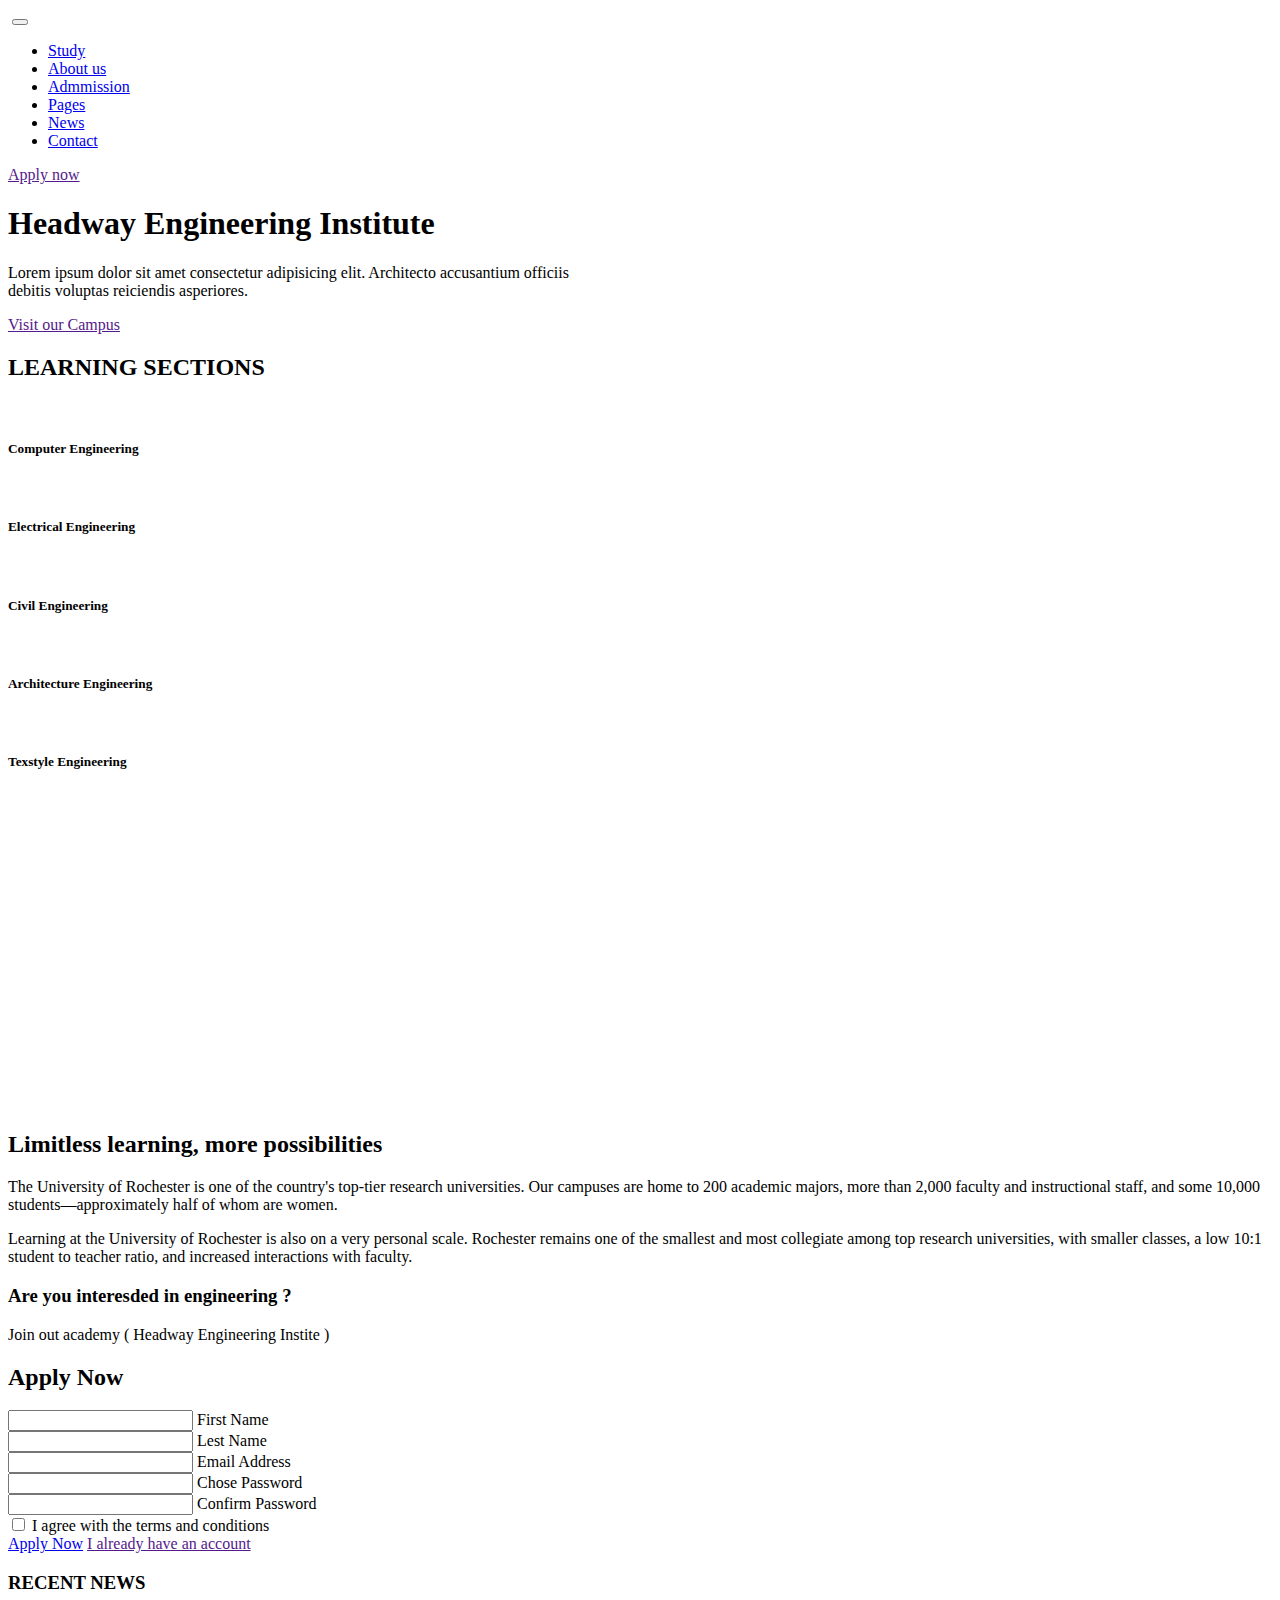
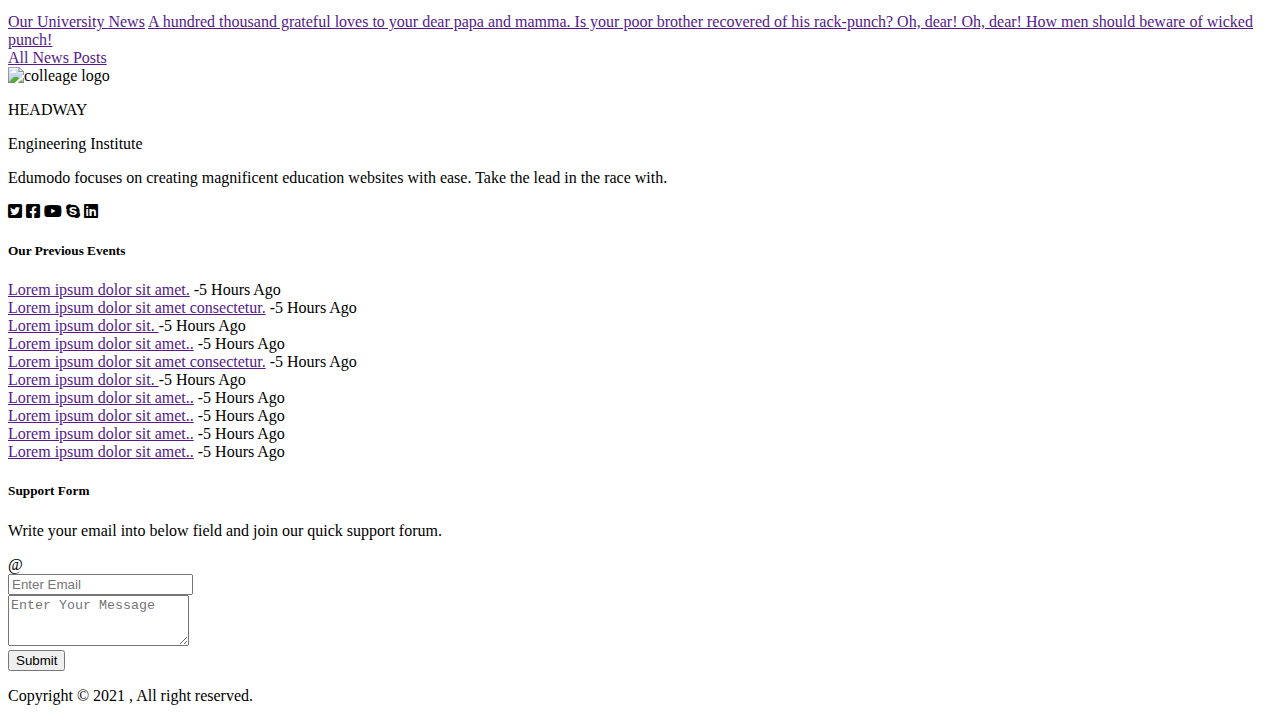
==== index.html @ d705892f "Merge branch 'main' of https://github.com/freelancerdipsarker/College-Website" ====
<!DOCTYPE html>
<html lang="en">

<head>
    <meta charset="UTF-8">
    <meta http-equiv="X-UA-Compatible" content="IE=edge">
    <meta name="viewport" content="width=device-width, initial-scale=1.0">
    <title>Psd to Html 2</title>
    <!-- BOOTSTRAP CSS__________ -->
    <link href="https://cdn.jsdelivr.net/npm/bootstrap@5.0.2/dist/css/bootstrap.min.css" rel="stylesheet"
        integrity="sha384-EVSTQN3/azprG1Anm3QDgpJLIm9Nao0Yz1ztcQTwFspd3yD65VohhpuuCOmLASjC" crossorigin="anonymous">

    <!-- FONTS AWESOME CDN_________ -->
    <link rel="stylesheet" href="https://cdnjs.cloudflare.com/ajax/libs/font-awesome/5.15.4/css/all.min.css"
        integrity="sha512-1ycn6IcaQQ40/MKBW2W4Rhis/DbILU74C1vSrLJxCq57o941Ym01SwNsOMqvEBFlcgUa6xLiPY/NS5R+E6ztJQ=="
        crossorigin="anonymous" referrerpolicy="no-referrer" />
    <!-- CUSTOM CSS________ -->
    <link rel="stylesheet" href="css/style.css">
    <link rel="stylesheet" href="css/responsive.css">
</head>

<body>
    <!--SECTION ONE START
    ------------------------------------------------->
    <section id="section-1">
        <!-- BOOTSTRAP NAVBAR START -->
        <nav class="navbar navbar-expand-lg">
            <div class="container">
                <a class="navbar-brand" href="#"><img src="img/logo.png" alt="" /></a>
                <button class="navbar-toggler" type="button" data-bs-toggle="collapse"
                    data-bs-target="#navbarSupportedContent" aria-controls="navbarSupportedContent"
                    aria-expanded="false" aria-label="Toggle navigation">
                    <div class="hamburger_btn">
                        <div class="bar bar-1"></div>
                        <div class="bar bar-2"></div>
                        <div class="bar bar-3"></div>
                    </div>
                </button>
                <div class="collapse navbar-collapse" id="navbarSupportedContent">
                    <ul class="navbar-nav mx-auto mb-2 mb-lg-0">
                        <li class="nav-item">
                            <a class="nav-link active" aria-current="page" href="#">Study</a>
                        </li>
                        <li class="nav-item">
                            <a class="nav-link" href="#">About us</a>
                        </li>
                        <li class="nav-item">
                            <a class="nav-link" href="#">Admmission</a>
                        </li>
                        <li class="nav-item">
                            <a class="nav-link" href="#">Pages</a>
                        </li>
                        <li class="nav-item">
                            <a class="nav-link" href="#">News</a>
                        </li>
                        <li class="nav-item">
                            <a class="nav-link" href="#">Contact</a>
                        </li>
                    </ul>
                    <div class="buttons-area">
                        <a href="" class="apply-btn button">Apply now</a>
                    </div>
                </div>
            </div>
        </nav><!-- BOOTSTRAP NAVBAR END -->

        <!-- HERO AREA HTML -->
        <div class="hero-area">
            <div class="content">
                <h1>Headway Engineering Institute</h1>
                <p>Lorem ipsum dolor sit amet consectetur adipisicing elit. Architecto accusantium officiis <br> debitis
                    voluptas
                    reiciendis asperiores.</p>
                <div class="button_area">
                    <a href="" class="button">Visit our Campus </a>
                </div>
            </div>
        </div>
    </section>

    <!--SECTION TWO START
    ------------------------------------------------->
    <section id="section-2">
        <div class="container">
            <h2 class="section_heading">LEARNING SECTIONS</h2>

            <!-- BOOTSTRAP CARD CUSTOMIZAION -->
            <div class="row row-cols-1 row-cols-md-3 g-4">
                <div class="col">
                    <div class="card">
                        <div class="card-body card-1">
                            <img src="img/card-icons/computer.png" alt="">
                            <h5 class="card-title">Computer Engineering</h5>
                        </div>
                    </div>
                </div>
                <div class="col">
                    <div class="card">
                        <div class="card-body card-2">
                            <img src="img/card-icons/electrical.png" alt="">
                            <h5 class="card-title">Electrical Engineering</h5>
                        </div>
                    </div>
                </div>
                <div class="col">
                    <div class="card">
                        <div class="card-body card-3">
                            <img src="img/card-icons/civil.png" alt="">
                            <h5 class="card-title">Civil Engineering</h5>
                        </div>
                    </div>
                </div>
                <div class="col">
                    <div class="card">
                        <div class="card-body card-4">
                            <img src="img/card-icons/sketch.png" alt="">
                            <h5 class="card-title">Architecture Engineering</h5>
                        </div>
                    </div>
                </div>
                <div class="col">
                    <div class="card">
                        <div class="card-body card-5">
                            <img src="img/card-icons/tshirt.png" alt="">
                            <h5 class="card-title">Texstyle Engineering</h5>
                        </div>
                    </div>
                </div>
            </div>
        </div>
    </section>

    <!--SECTION THREE START
    ------------------------------------------------->
    <section id="section-3">
        <div class="container">
            <div class="half-width w-50">

                <!-- VIDEO AREA  -->
                <iframe width="560" height="315" src="https://www.youtube.com/embed/yPyKuIZJr-Y"
                    title="YouTube video player" frameborder="0"
                    allow="accelerometer; autoplay; clipboard-write; encrypted-media; gyroscope; picture-in-picture"
                    allowfullscreen></iframe>
            </div>
            <div class="half-width w-50">
                <h2>Limitless learning, more possibilities</h2>
                <p>The University of Rochester is one of the country's top-tier research universities. Our campuses are
                    home to 200 academic majors, more than 2,000 faculty and instructional staff, and some 10,000
                    students—approximately half of whom are women.</p>
                <p>
                    Learning at the University of Rochester is also on a very personal scale. Rochester remains one of
                    the smallest and most collegiate among top research universities, with smaller classes, a low 10:1
                    student to teacher ratio, and increased interactions with faculty.
                </p>
            </div>
        </div>
    </section>

    <!--SECTION FOUR START
    ------------------------------------------------->
    <section id="section-4">
        <div class="container">
            <div class="apply-content-area">
                <h3>Are you interesded in engineering ?</h3>
                <p>Join out academy <span>( Headway Engineering Instite )</span></p>
            </div>

            <!-- BOOTSTRAP FORM CUSTOMIZAION -->
            <div class="apply-form-area">
                <div class="login-box">
                    <h2>Apply Now</h2>
                    <form>
                        <div class="user-box">
                            <input type="text" name="" required="">
                            <label>First Name</label>
                        </div>
                        <div class="user-box">
                            <input type="text" name="" required="">
                            <label>Lest Name</label>
                        </div>
                        <div class="user-box">
                            <input type="text" name="" required="">
                            <label>Email Address</label>
                        </div>
                        <div class="user-box">
                            <input type="password" name="" required="">
                            <label>Chose Password</label>
                        </div>
                        <div class="user-box">
                            <input type="password" name="" required="">
                            <label>Confirm Password</label>
                        </div>
                        <div class="form-check">
                            <input type="checkbox" class="form-check-input" id="exampleCheck1">
                            <label class="form-check-label" for="exampleCheck1">I agree with the terms and
                                conditions</label>
                        </div>
                        <a class="submit-btn" type="submit" href="#"><span>Apply Now</span></a>

                        <a class="login_ancher" href="">I already have an account</a>
                    </form>
                </div>
            </div>
        </div>
    </section>

    <!--SECTION FIVEE START
    ------------------------------------------------->
    <section id="section-5">
        <div class="container">

            <!-- RECENT POSTS -->
            <h3 class="section_heading">RECENT NEWS</h3>
            <div class="post-section">
                <div class="content_area">
                    <a href="">Our University News</a>
                    <a href="">A hundred thousand grateful loves to your dear papa and mamma. Is your poor brother
                        recovered of
                        his rack-punch? Oh, dear! Oh, dear! How men should beware of wicked punch!</a>
                </div>
                <div class="button_area">
                    <a href="">All News Posts</a>
                </div>
            </div>
        </div>
    </section>

    <!--SECTION SIX START
    ------------------------------------------------->
    <section id="section-6">
        <div class="container">
            <div class="row">
                <div class="col-lg-4">
                    <div class="logo_area">
                        <div class="logo">
                            <img src="img/logo.png" alt="colleage logo">
                        </div>
                        <div class="clg_name">
                            <p>HEADWAY</p>
                            <P>Engineering Institute</P>
                        </div>
                    </div>
                    <p class="clg-desc">Edumodo focuses on creating magnificent education websites with ease. Take the
                        lead in the
                        race with.</p>
                    <div class="icons_area">
                        <i class="fab fa-twitter-square"></i>
                        <i class="fab fa-facebook-square"></i>
                        <i class="fab fa-youtube"></i>
                        <i class="fab fa-skype"></i>
                        <i class="fab fa-linkedin"></i>
                    </div>
                </div>

                <!-- ALL RECENT EVENTS -->
                <div class="col-lg-4">
                    <h5 class="events_area_header">Our Previous Events</h5>
                    <div class="events-area">
                        <a class="events" href="">Lorem ipsum dolor sit amet.</a>
                        <span class="time"> -5 Hours Ago</span>
                    </div>
                    <div class="events-area">
                        <a class="events" href="">Lorem ipsum dolor sit amet consectetur.</a>
                        <span class="time"> -5 Hours Ago</span>
                    </div>
                    <div class="events-area">
                        <a class="events" href="">Lorem ipsum dolor sit. </a>
                        <span class="time"> -5 Hours Ago</span>
                    </div>
                    <div class="events-area">
                        <a class="events" href="">Lorem ipsum dolor sit amet..</a>
                        <span class="time"> -5 Hours Ago</span>
                    </div>
                    <div class="events-area">
                        <a class="events" href="">Lorem ipsum dolor sit amet consectetur.</a>
                        <span class="time"> -5 Hours Ago</span>
                    </div>
                    <div class="events-area">
                        <a class="events" href="">Lorem ipsum dolor sit. </a>
                        <span class="time"> -5 Hours Ago</span>
                    </div>
                    <div class="events-area">
                        <a class="events" href="">Lorem ipsum dolor sit amet..</a>
                        <span class="time"> -5 Hours Ago</span>
                    </div>
                    <div class="events-area">
                        <a class="events" href="">Lorem ipsum dolor sit amet..</a>
                        <span class="time"> -5 Hours Ago</span>
                    </div>
                    <div class="events-area">
                        <a class="events" href="">Lorem ipsum dolor sit amet..</a>
                        <span class="time"> -5 Hours Ago</span>
                    </div>
                    <div class="events-area">
                        <a class="events" href="">Lorem ipsum dolor sit amet..</a>
                        <span class="time"> -5 Hours Ago</span>
                    </div>
                </div>

                <!-- SUPPORT FORM  -->
                <div class="col-lg-4">
                    <h5 class="support_header">Support Form</h5>
                    <p class="sup_desc">Write your email into below field and join our quick support forum.</p>

                    <form action="">
                        <label class="sr-only" for="inlineFormInputGroupUsername2">Username</label>
                        <div class="input-group mb-2 mr-sm-2">
                            <div class="input-group-prepend">
                                <div class="input-group-text">@</div>
                            </div>
                            <input type="text" class="form-control" id="inlineFormInputGroupUsername2"
                                placeholder="Enter Email">
                            <div class="form-group textarea">
                                <textarea class="form-control" id="exampleFormControlTextarea1"
                                    placeholder="Enter Your Message" rows="3"></textarea>
                            </div>
                            <button type="submit" class="btn submit-btn">Submit</button>
                        </div>
                    </form>
                </div>
            </div>
        </div>
    </section>
    <!-- FOOTER OF THIS WEBSITE  -->
    <footer id="footer">
        <div class="container">
            <p class="copyright-txt">Copyright © 2021 , All right reserved.</p>
        </div>
    </footer>














    <!-- BOOTSTRAP BUNDEL JS_______ -->
    <script src="js/bootstrap/bootstrap.bundle.js"></script>
    <!-- jQuery JS_______ -->
    <script src="js/jquery/jQuery 3.6.0.js"></script>
    <!-- SCRIEPT JS_______ -->
    <script src="js/scriept.js"></script>
</body>

</html>
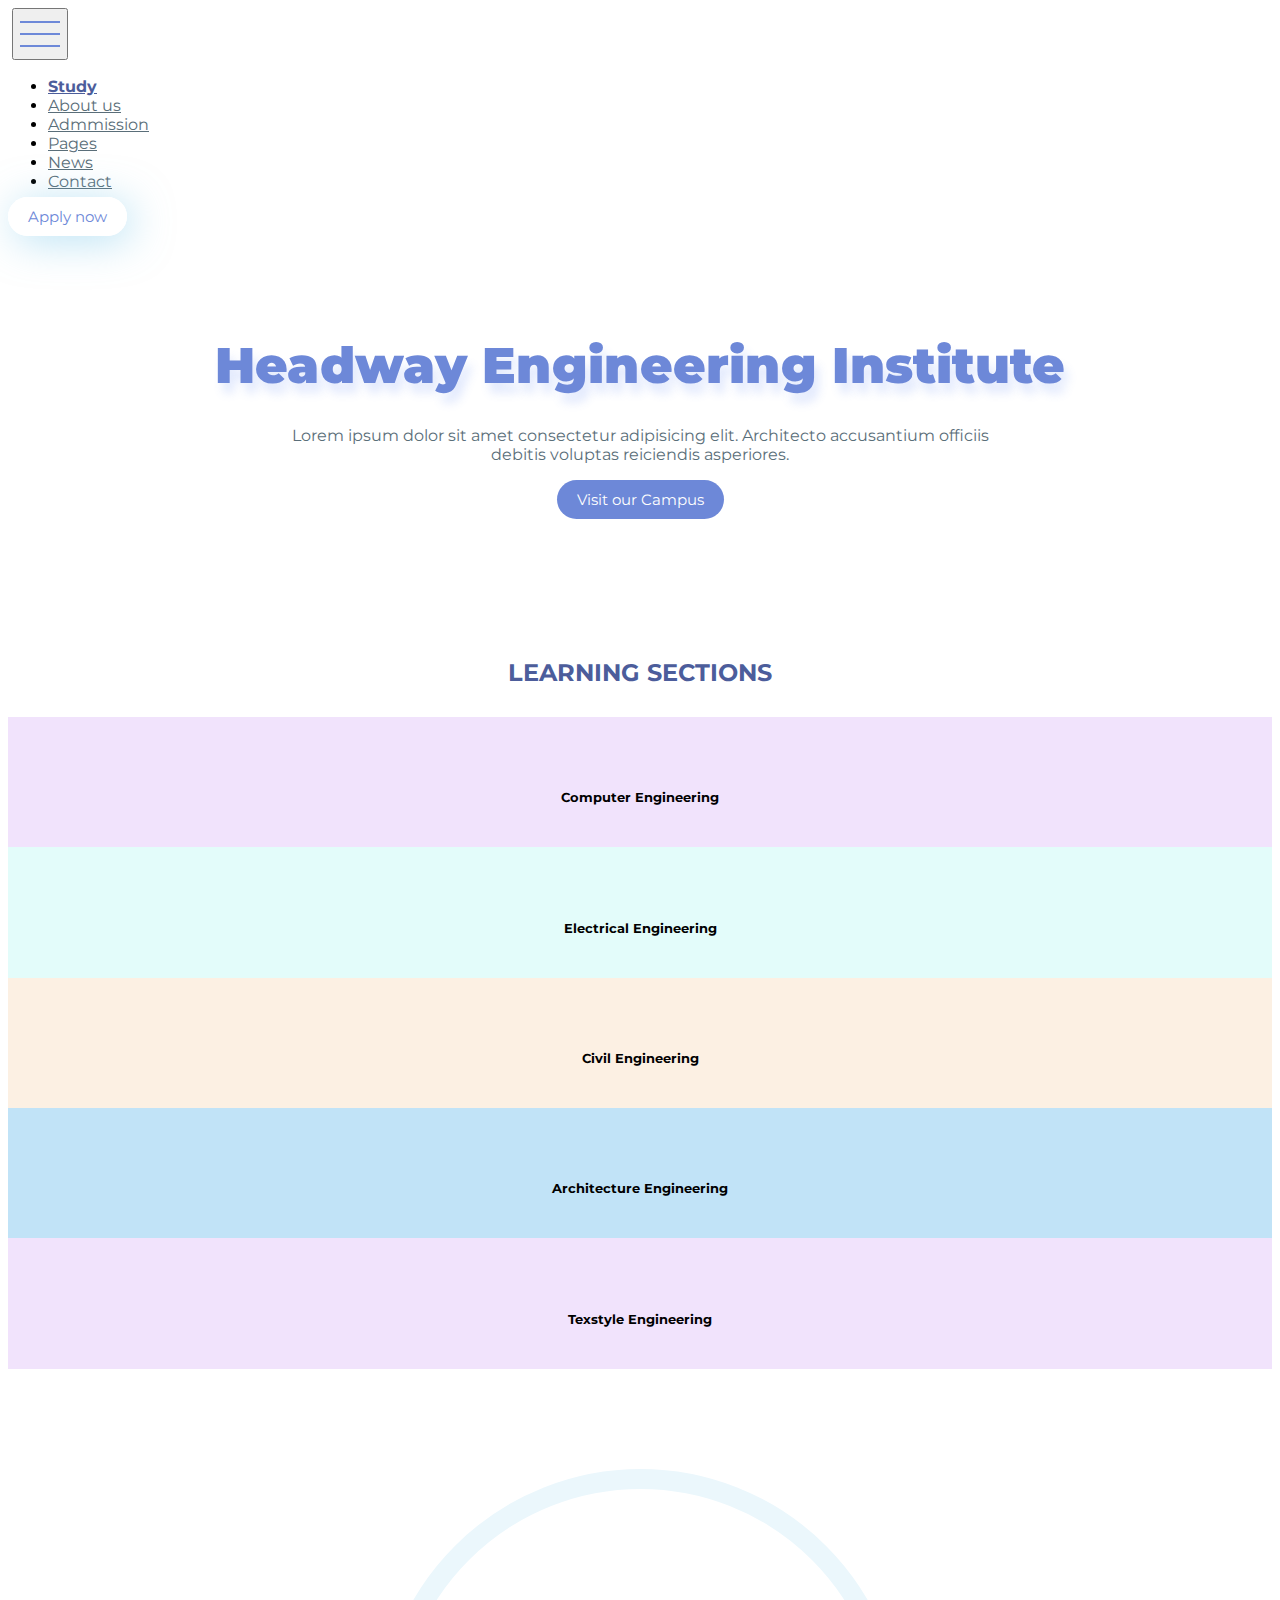
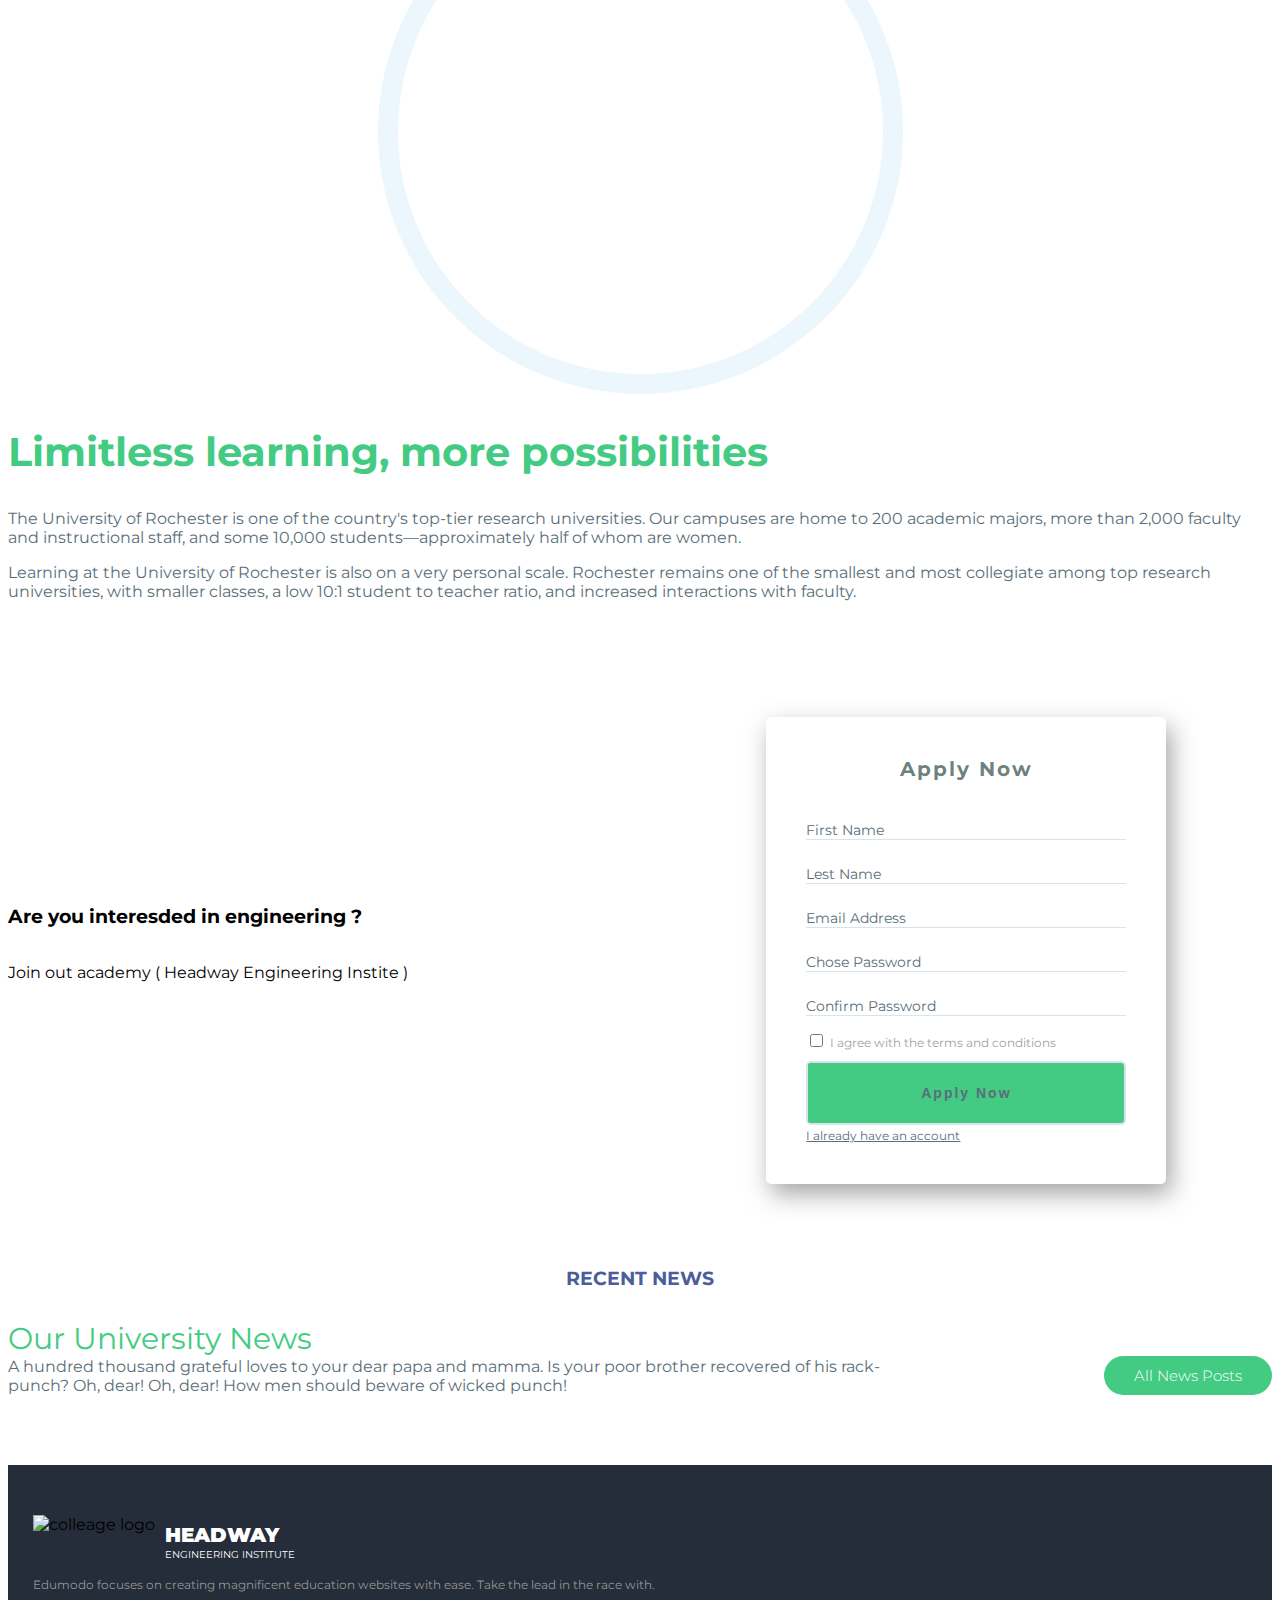
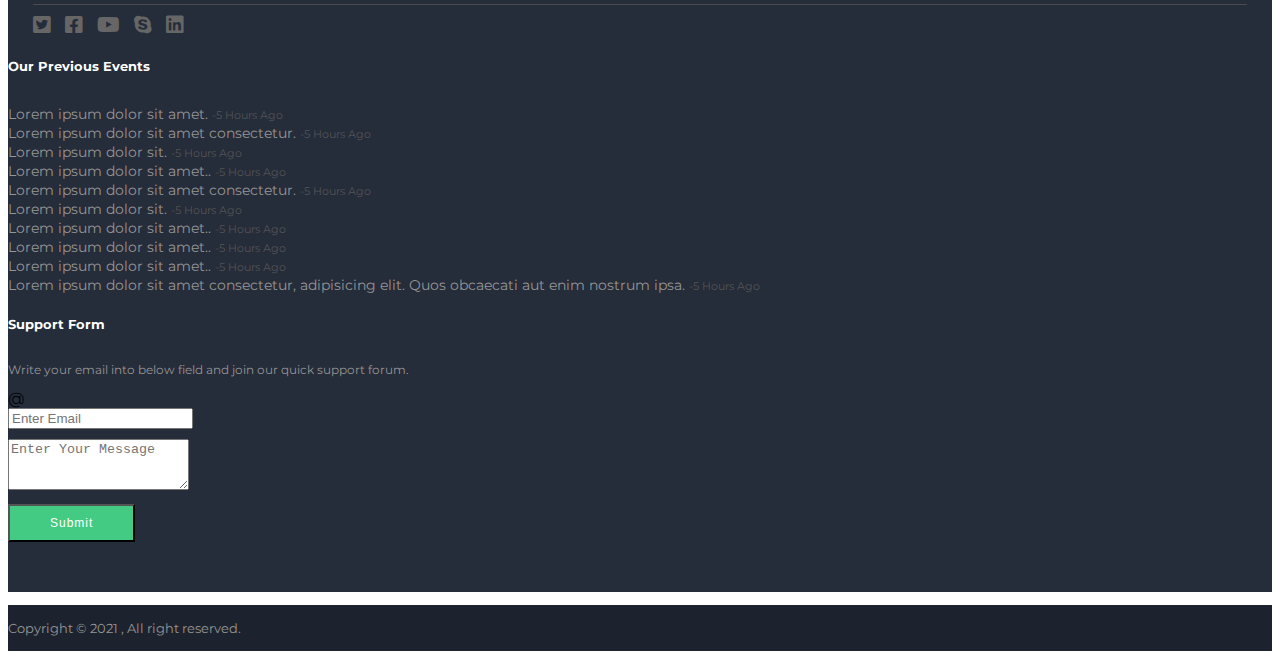
==== commit 896fd7a5: "add some responsiveness" ====
--- a/index.html
+++ b/index.html
@@ -134,24 +134,29 @@
     ------------------------------------------------->
     <section id="section-3">
         <div class="container">
-            <div class="half-width w-50">
-
-                <!-- VIDEO AREA  -->
-                <iframe width="560" height="315" src="https://www.youtube.com/embed/yPyKuIZJr-Y"
-                    title="YouTube video player" frameborder="0"
-                    allow="accelerometer; autoplay; clipboard-write; encrypted-media; gyroscope; picture-in-picture"
-                    allowfullscreen></iframe>
-            </div>
-            <div class="half-width w-50">
-                <h2>Limitless learning, more possibilities</h2>
-                <p>The University of Rochester is one of the country's top-tier research universities. Our campuses are
-                    home to 200 academic majors, more than 2,000 faculty and instructional staff, and some 10,000
-                    students—approximately half of whom are women.</p>
-                <p>
-                    Learning at the University of Rochester is also on a very personal scale. Rochester remains one of
-                    the smallest and most collegiate among top research universities, with smaller classes, a low 10:1
-                    student to teacher ratio, and increased interactions with faculty.
-                </p>
+            <div class="row">
+                <div class="col-lg-6 video_area">
+                    <!-- VIDEO AREA  -->
+                    <iframe width="560" height="315" src="https://www.youtube.com/embed/yPyKuIZJr-Y"
+                        title="YouTube video player" frameborder="0"
+                        allow="accelerometer; autoplay; clipboard-write; encrypted-media; gyroscope; picture-in-picture"
+                        allowfullscreen></iframe>
+                </div>
+                <div class="col-lg-6">
+                    <h2>Limitless learning, more possibilities</h2>
+                    <p>The University of Rochester is one of the country's top-tier research universities. Our
+                        campuses are
+                        home to 200 academic majors, more than 2,000 faculty and instructional staff, and some
+                        10,000
+                        students—approximately half of whom are women.</p>
+                    <p>
+                        Learning at the University of Rochester is also on a very personal scale. Rochester remains
+                        one of
+                        the smallest and most collegiate among top research universities, with smaller classes, a
+                        low 10:1
+                        student to teacher ratio, and increased interactions with faculty.
+                    </p>
+                </div>
             </div>
         </div>
     </section>
@@ -253,7 +258,7 @@
                 </div>
 
                 <!-- ALL RECENT EVENTS -->
-                <div class="col-lg-4">
+                <div class="col-lg-5">
                     <h5 class="events_area_header">Our Previous Events</h5>
                     <div class="events-area">
                         <a class="events" href="">Lorem ipsum dolor sit amet.</a>
@@ -292,13 +297,14 @@
                         <span class="time"> -5 Hours Ago</span>
                     </div>
                     <div class="events-area">
-                        <a class="events" href="">Lorem ipsum dolor sit amet..</a>
+                        <a class="events" href="">Lorem ipsum dolor sit amet consectetur, adipisicing elit. Quos
+                            obcaecati aut enim nostrum ipsa.</a>
                         <span class="time"> -5 Hours Ago</span>
                     </div>
                 </div>
 
                 <!-- SUPPORT FORM  -->
-                <div class="col-lg-4">
+                <div class="col-lg-3">
                     <h5 class="support_header">Support Form</h5>
                     <p class="sup_desc">Write your email into below field and join our quick support forum.</p>
 
@@ -349,4 +355,4 @@
     <script src="js/scriept.js"></script>
 </body>
 
-</html>
+</html>--- a/css/style.css
+++ b/css/style.css
@@ -0,0 +1,584 @@
+/* GOOGLE FONTS______________ */
+@import url('https://fonts.googleapis.com/css2?family=Montserrat:wght@300;500;600;700;900&display=swap');
+/* font-family: 'Montserrat',sans-serif; */
+
+
+body {
+    font-family: 'Montserrat',
+        sans-serif;
+}
+
+/* body::before {
+    content: url(../img/background/ring.png);
+    transform: scale(.7);
+    position: absolute;
+    top: -20%;
+    right: -30%;
+} */
+
+.button {
+    padding: 10px 20px;
+    border-radius: 50px;
+    font-size: 1.5rem;
+    color: white;
+}
+
+:root {
+    --primary-highlight-color: #4c5d9b;
+    --primary-color: #6d88d8;
+    --primary-text-color: #5a6e79;
+
+    --card-bg-1: #f1e3fc;
+    --card-bg-2: #e3fcfa;
+    --card-bg-3: #fcf0e3;
+    --card-bg-4: #c1e3f7;
+    --card-bg-5: #f1e3fc;
+
+    --highlight-green: #43cb83;
+
+    --footer-color-1: #252c3a;
+    --footer-color-2: #1d232e;
+    --footer0-text-color: #969595;
+}
+
+/* ----------------------------------
+          SECTION ONE CSS
+-------------------------------- */
+#section-1 {
+    background: url(../img/background/section-1-bg.png);
+    background-size: cover;
+    background-position: center;
+    background-repeat: no-repeat;
+    height: 600px;
+    position: relative;
+}
+
+/* CUSTOMIZING BOOTSTRAP NAVBAR_______*/
+.navbar-brand img {
+    width: 60px;
+}
+
+/* TOGGLER BTN CSS */
+.navbar-toggler:focus {
+    box-shadow: none;
+}
+
+.bar {
+    height: 2px;
+    width: 40px;
+    background-color: var(--primary-color);
+    margin: 10px 0;
+}
+
+.navbar-toggler:focus {
+    outline: none;
+}
+
+.navbar-nav .nav-link {
+    font-size: 16px;
+    color: #5a6e79;
+}
+
+.navbar-nav .nav-link.active {
+    font-size: 16px;
+    color: var(--primary-highlight-color);
+    font-weight: bold;
+}
+
+.hero-area {
+    padding-top: 6%;
+    height: 100%;
+    width: 100%;
+    display: flex;
+    /* align-items: center; */
+    justify-content: center;
+    position: relative;
+}
+
+.bg-student {
+    width: 700px;
+    position: absolute;
+    top: 0;
+    left: 0;
+    z-index: 0;
+}
+
+.hero-area h1 {
+    text-align: center;
+    font-size: 50px;
+    color: var(--primary-color);
+    font-weight: 900;
+    text-shadow: 5px 10px 10px #4e77f128;
+    margin-bottom: 30px;
+    z-index: 10;
+}
+
+.hero-area p {
+    text-align: center;
+    color: var(--primary-text-color);
+}
+
+.hero-area .bg-student {
+    text-align: center;
+}
+
+.hero-area .button_area {
+    width: 100%;
+    display: flex;
+    justify-content: center;
+    align-items: center;
+}
+
+.hero-area .button {
+    background-color: var(--primary-color);
+    padding: 10px 20px;
+    border-radius: 50px;
+    font-size: 15px;
+    color: white;
+    text-decoration: none;
+
+}
+
+.apply-btn {
+    color: var(--primary-color);
+    transition: 0.5s;
+    font-size: 15px;
+    text-decoration: none;
+    background-color: white;
+    padding-top: 10px 20px;
+    border-radius: 50px;
+    box-shadow: 5px 5px 40px #73c6e980;
+}
+
+
+
+/* ----------------------------------
+          SECTION TOW CSS
+-------------------------------- */
+#section-2 {
+    background: url(../img/background/section02-bg.png);
+    background-repeat: no-repeat;
+    background-position: center;
+    background-size: cover;
+    margin-top: 50px;
+}
+
+.section_heading {
+    font-weight: bold;
+    color: var(--primary-highlight-color);
+    text-align: center;
+    margin-bottom: 30px;
+}
+
+.card-body {
+    display: flex;
+    align-items: center;
+    justify-content: center;
+    flex-direction: column;
+    padding: 20px 30px;
+}
+
+.card-1 {
+    background: var(--card-bg-1);
+}
+
+.card-2 {
+    background: var(--card-bg-2);
+}
+
+.card-3 {
+    background: var(--card-bg-3);
+}
+
+.card-4 {
+    background: var(--card-bg-4);
+}
+
+.card-5 {
+    background: var(--card-bg-5);
+}
+
+.card-body img {
+    width: 20%;
+    margin-bottom: 30px;
+}
+
+/* ----------------------------------
+          SECTION THREE CSS
+-------------------------------- */
+#section-3 {
+    padding-top: 100px;
+    background: url(../img/background/sectioin03-bg.png);
+    background-position: center;
+    background-repeat: no-repeat;
+    background-size: cover;
+}
+
+#section-3 .container {
+    display: flex;
+}
+
+.video_area {
+    display: flex;
+    align-items: center;
+    justify-content: center;
+}
+
+#section-3 iframe {
+    height: 445px;
+    width: 445px;
+    border-radius: 100%;
+    background-color: white;
+    padding: 20px;
+    border: 20px solid #ebf7fc;
+}
+
+#section-3 h2 {
+    font-size: 40px;
+    color: #43cb83;
+}
+
+#section-3 p {
+    color: #5a6e79;
+}
+
+
+/* ----------------------------------
+          SECTION ONE CSS
+-------------------------------- */
+#section-4 {
+    height: 250px;
+    background: url(../img/background/apply-area-bg.png);
+    background-position: center;
+    background-size: cover;
+    background-repeat: no-repeat;
+    margin-top: 200px;
+    margin-bottom: 200px;
+}
+
+#section-4 .container {
+    height: 100%;
+    display: flex;
+}
+
+#section-4 .apply-content-area {
+    display: flex;
+    justify-content: center;
+    flex-direction: column;
+    height: 100%;
+    width: 60%;
+
+}
+
+/* CSS FORM__________________ */
+.form-body {
+    background-color: white;
+    padding: 10px;
+    box-shadow: 10px 10px 20px #2f5a5a98;
+    border-radius: 10px;
+    width: 300px;
+    position: relative;
+}
+
+.login-box {
+    margin-top: -100px;
+    width: 400px;
+    padding: 40px;
+    background: white;
+    box-sizing: border-box;
+    box-shadow: 5px 10px 25px rgba(75, 75, 75, 0.5);
+    border-radius: 5px;
+}
+
+.login-box h2 {
+    margin: 0 0 30px;
+    padding: 0;
+    color: rgba(10, 46, 38, 0.616);
+    text-align: center;
+    font-size: 20px;
+    font-weight: bold;
+    letter-spacing: 2px;
+}
+
+.login-box .user-box {
+    position: relative;
+}
+
+.login-box .user-box input {
+    width: 100%;
+    padding: 5px 0;
+    font-size: 16px;
+    color: #5a6e79;
+    margin-bottom: 15px;
+    border: none;
+    border-bottom: 1px solid #d7e4ed;
+    outline: none;
+    background: transparent;
+}
+
+.login-box .user-box label {
+    position: absolute;
+    top: 0;
+    left: 0;
+    padding: 10px 0;
+    font-size: 14px;
+    color: #5a6e79;
+    pointer-events: none;
+    transition: .5s;
+}
+
+.login-box .user-box input:focus~label,
+.login-box .user-box input:valid~label {
+    top: -20px;
+    left: 0;
+    color: #39e687c7;
+    font-size: 12px;
+}
+
+.form-check-label {
+    font-size: 12px;
+    color: #9da3a7;
+    font-weight: 400;
+    margin-bottom: 10px;
+}
+
+.form-check-input:checked {
+    background-color: #39e687c7;
+}
+
+
+/* Vandors Butons */
+
+#section-4 .submit-btn {
+    display: block;
+    line-height: 40px;
+    font-size: 14px;
+    font-family: sans-serif;
+    text-decoration: none;
+    color: #5a6e79;
+    font-weight: bold;
+    border: 2px solid #d7e4ed;
+    letter-spacing: 2px;
+    text-align: center;
+    position: relative;
+    transition: all .35s;
+    border-radius: 5px;
+}
+
+#section-4 .submit-btn span {
+    position: relative;
+    z-index: 2;
+    padding: 10px 20px;
+}
+
+#section-4 .submit-btn:after {
+    position: absolute;
+    content: "";
+    top: 0;
+    left: 0;
+    width: 60%;
+    height: 100%;
+    background: #43cb83;
+    transition: all .35s;
+    border-radius: 3px;
+    color: white;
+}
+
+#section-4 .submit-btn:hover {
+    color: #fff;
+    font-weight: bold;
+}
+
+#section-4 .submit-btn:hover:after {
+    width: 100%;
+}
+
+.login_ancher {
+    font-size: 12px;
+    color: #5a6e79;
+}
+
+/* ----------------------------------
+          SECTION ONE CSS
+-------------------------------- */
+#section-5 {
+    margin-bottom: 70px;
+}
+
+#section-5 .post-section {
+    display: flex;
+    justify-content: space-between;
+}
+
+.post-section .content_area {
+    width: 70%;
+}
+
+.post-section .content_area a:nth-child(1) {
+    font-size: 30px;
+    color: var(--highlight-green);
+    display: block;
+    text-decoration: none;
+
+}
+
+.post-section .content_area a:nth-child(2) {
+    color: var(--primary-text-color);
+    display: block;
+    text-decoration: none;
+}
+
+.post-section .button_area {
+    width: 30%;
+    display: flex;
+    align-items: flex-end;
+    justify-content: flex-end;
+
+}
+
+.post-section .button_area a {
+    text-decoration: none;
+    color: white;
+    background: var(--highlight-green);
+    padding: 10px 30px;
+    border-radius: 50px;
+    font-weight: 300;
+    font-size: 15px;
+}
+
+/* ----------------------------------
+          SECTION SIX CSS
+-------------------------------- */
+#section-6 {
+    background-color: var(--footer-color-1);
+    padding: 50px 0;
+}
+
+#section-6 .col-lg-4 {
+    padding: 0 2%;
+}
+
+#section-6 .logo_area .logo img {
+    width: 50px;
+}
+
+#section-6 .logo_area {
+    display: flex;
+    margin-bottom: 10px;
+}
+
+#section-6 .logo_area .clg_name {
+    padding-left: 10px;
+}
+
+#section-6 .logo_area .clg_name p:nth-child(1) {
+    font-size: 20px;
+    font-weight: 900;
+    margin: 0;
+    color: white;
+    line-height: 20px;
+    margin-top: 10px;
+}
+
+#section-6 .logo_area .clg_name p:nth-child(2) {
+    font-size: 10px;
+    margin: 0;
+    color: white;
+    text-transform: uppercase;
+    line-height: 20px;
+}
+
+
+.clg-desc {
+    color: var(--footer0-text-color);
+    font-size: 12px;
+}
+
+.icons_area {
+    padding-top: 10px;
+    border-top: 1px solid #4a4a4a;
+}
+
+.icons_area i {
+    color: #666666;
+    font-size: 20px;
+    margin-right: 10px;
+    cursor: pointer;
+    transition: 0.3s;
+}
+
+.icons_area i.fa-twitter-square:hover {
+    color: #1DA1F2;
+    cursor: pointer;
+    transition: 0.3s;
+}
+
+.icons_area i.fa-twitter-square:hover {
+    color: #1DA1F2;
+}
+
+.icons_area i.fa-facebook-square:hover {
+    color: #4267B2
+}
+
+.events_area_header {
+    color: white;
+    margin-bottom: 30px;
+}
+
+.events-area .events {
+    font-size: 14px;
+    color: var(--footer0-text-color);
+    text-decoration: none;
+    margin-bottom: 15px;
+}
+
+.events-area .events:hover {
+    text-decoration: underline;
+}
+
+.events-area .time {
+    font-size: 11px;
+    color: #535353;
+}
+
+.support_header {
+    color: white;
+    margin-bottom: 30px;
+}
+
+.sup_desc {
+    font-size: 12px;
+    color: var(--footer0-text-color);
+}
+
+.textarea {
+    width: 100%;
+    margin-top: 10px;
+}
+
+textarea.form-contral {
+    width: 100%;
+}
+
+.submit-btn {
+    background-color: #43cb83;
+    border-radius: 0;
+    margin-top: 10px;
+    color: white;
+    font-size: 12px;
+    font-weight: 400;
+    padding: 10px 40px;
+    letter-spacing: 1px;
+}
+
+#footer {
+    background-color: var(--footer-color-2);
+}
+
+.copyright-txt {
+    color: var(--footer0-text-color);
+    /* text-align: center;s */
+    font-size: 13px;
+    padding: 15px 0;
+}--- a/css/responsive.css
+++ b/css/responsive.css
@@ -0,0 +1,92 @@
+/* 
+  ##Device = Desktops
+  ##Screen = 1281px to higher resolution desktops
+*/
+
+@media (min-width: 1281px) {
+
+  /* CSS */
+
+}
+
+/* 
+  ##Device = Laptops, Desktops
+  ##Screen = B/w 1025px to 1280px
+*/
+
+@media (min-width: 1025px) and (max-width: 1280px) {
+
+  /* CSS */
+
+}
+
+/* 
+  ##Device = Tablets, Ipads (portrait)
+  ##Screen = B/w 768px to 1024px
+*/
+
+@media (min-width: 768px) and (max-width: 1024px) {}
+
+/* 
+  ##Device = Tablets, Ipads (landscape)
+  ##Screen = B/w 768px to 1024px
+*/
+
+@media (min-width: 768px) and (max-width: 1024px) and (orientation: landscape) {
+
+  .video_area {
+    display: flex;
+    align-items: center;
+    justify-content: center;
+  }
+
+}
+
+/* 
+  ##Device = Low Resolution Tablets, Mobiles (Landscape)
+  ##Screen = B/w 481px to 767px
+*/
+
+@media (min-width: 481px) and (max-width: 767px) {
+
+  .video_area {
+    display: flex;
+    align-items: center;
+    justify-content: center;
+  }
+
+}
+
+/* 
+  ##Device = Most of the Smartphones Mobiles (Portrait)
+  ##Screen = B/w 320px to 479px
+*/
+
+@media (min-width: 320px) and (max-width: 480px) {
+
+  .video_area {
+    display: flex;
+    align-items: center;
+    justify-content: center;
+  }
+
+  #section-3 .video_area {
+    height: 26vh;
+  }
+
+  #section-3 iframe {
+    height: 95%;
+    width: 95%;
+  }
+
+  #section-3 h2 {
+    text-align: center;
+    font-size: 35px;
+  }
+
+  #section-3 p {
+    text-align: justify;
+
+  }
+
+}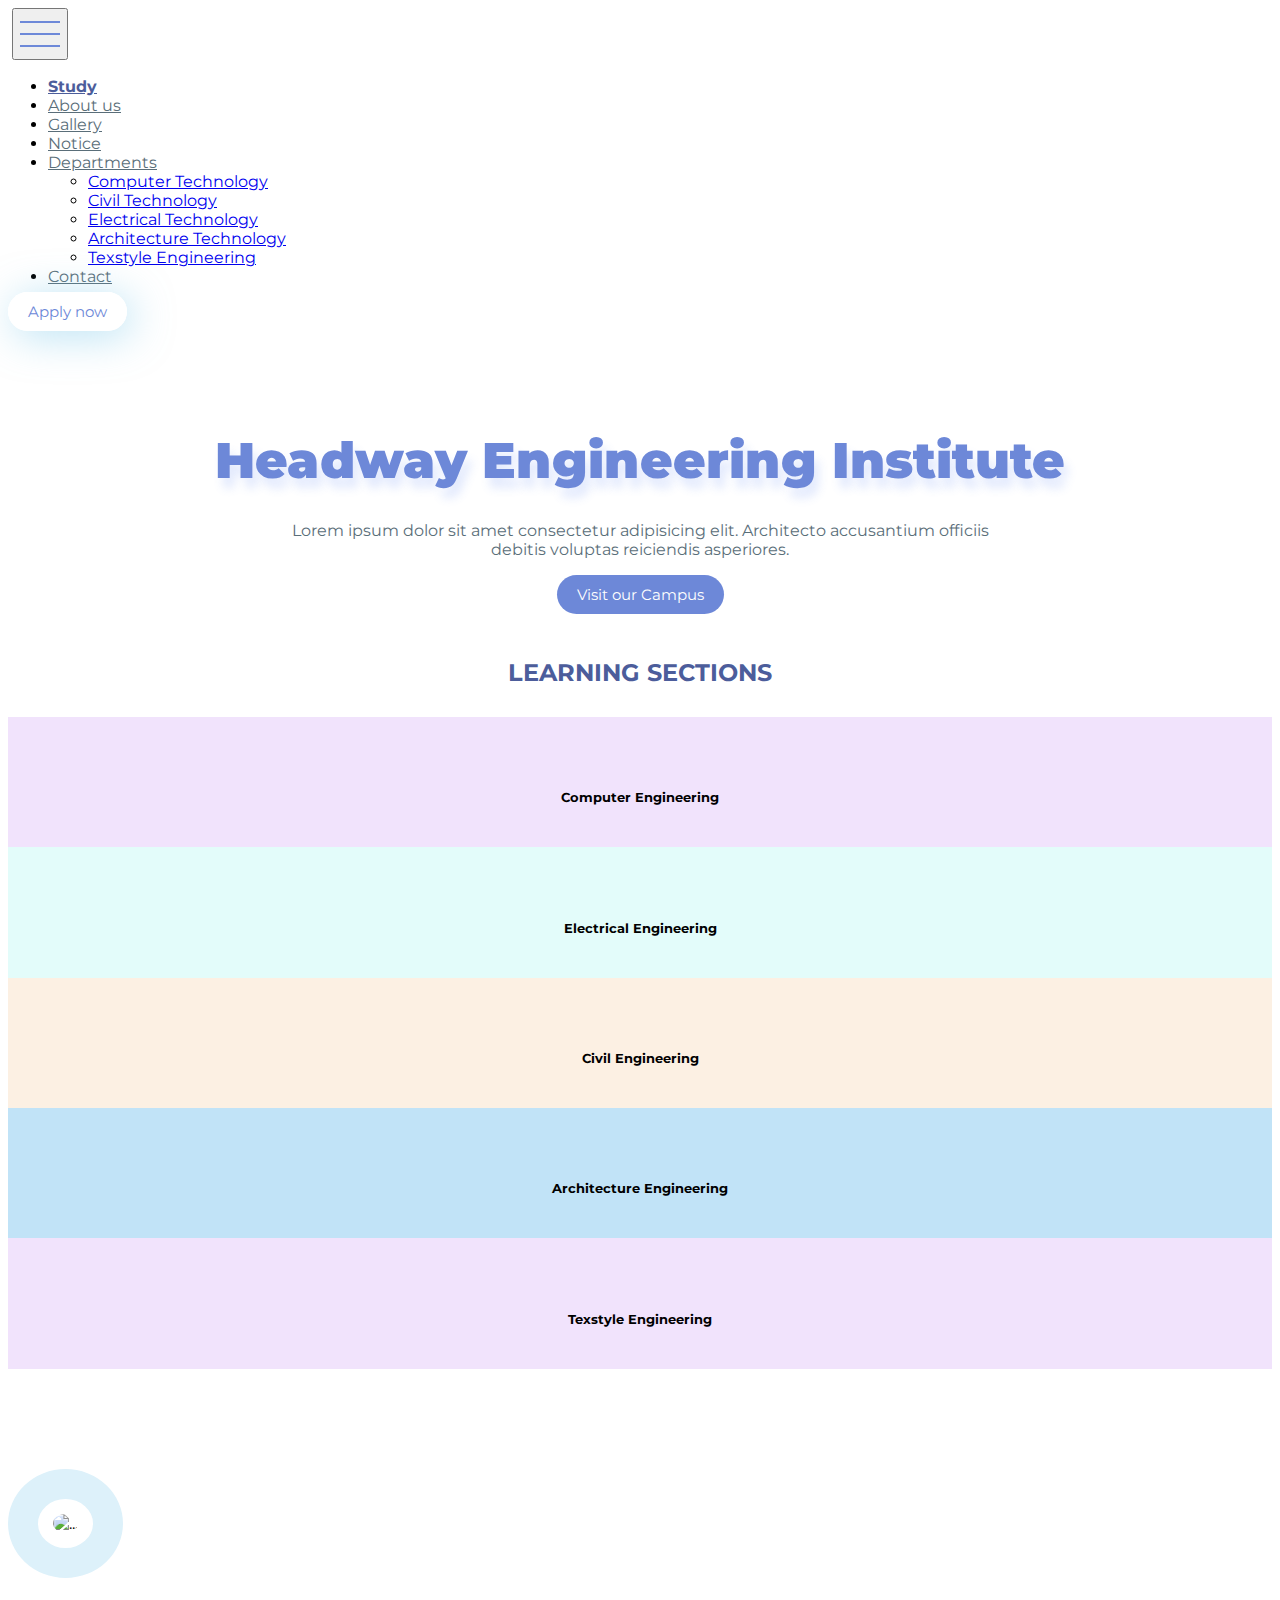
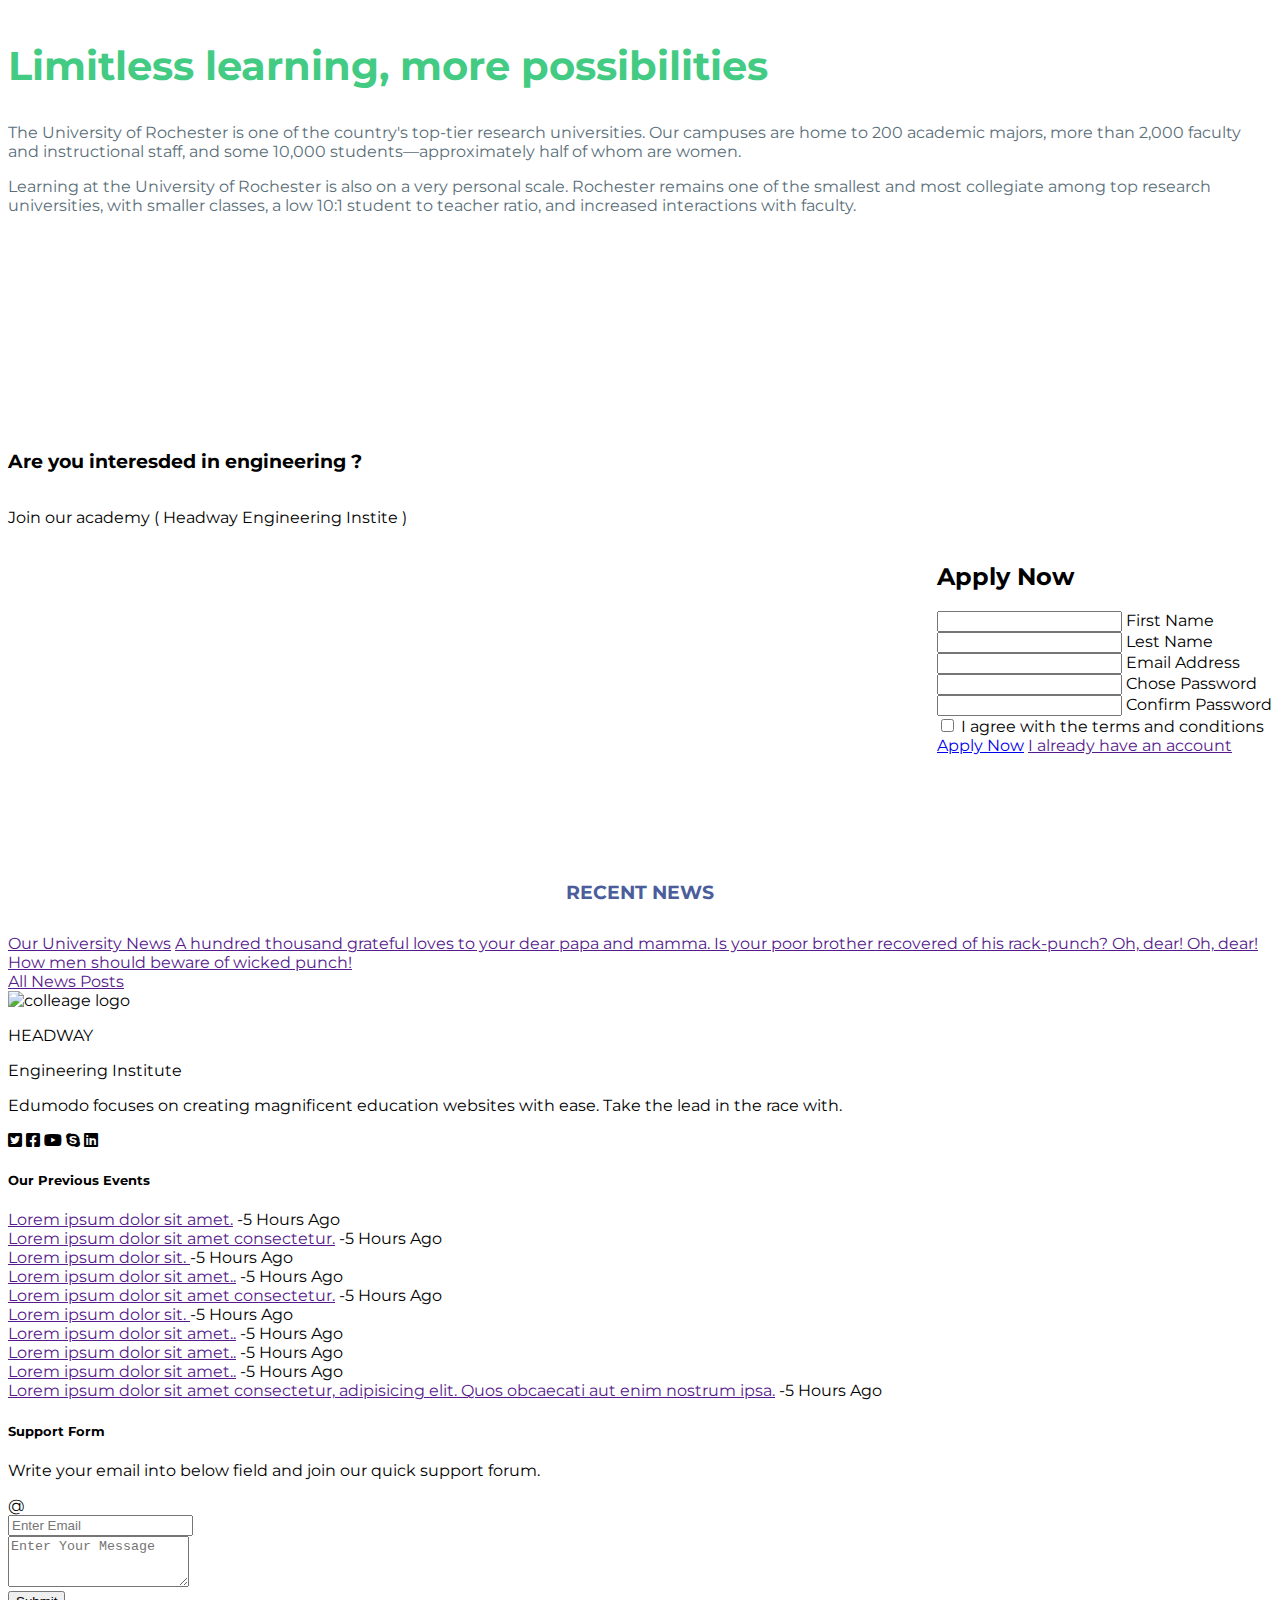
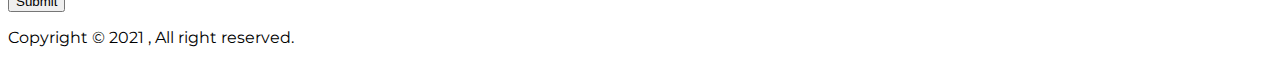
==== commit 76514683: "about added" ====
--- a/index.html
+++ b/index.html
@@ -14,6 +14,12 @@
     <link rel="stylesheet" href="https://cdnjs.cloudflare.com/ajax/libs/font-awesome/5.15.4/css/all.min.css"
         integrity="sha512-1ycn6IcaQQ40/MKBW2W4Rhis/DbILU74C1vSrLJxCq57o941Ym01SwNsOMqvEBFlcgUa6xLiPY/NS5R+E6ztJQ=="
         crossorigin="anonymous" referrerpolicy="no-referrer" />
+
+    <!-- Gallery page all links -->
+    <link href="https://fonts.googleapis.com/css?family=Droid+Sans:400,700" rel="stylesheet">
+    <link rel="stylesheet" href="https://cdnjs.cloudflare.com/ajax/libs/baguettebox.js/1.8.1/baguetteBox.min.css">
+    <link rel="stylesheet" href="gallery-grid.css">
+
     <!-- CUSTOM CSS________ -->
     <link rel="stylesheet" href="css/style.css">
     <link rel="stylesheet" href="css/responsive.css">
@@ -42,16 +48,28 @@
                             <a class="nav-link active" aria-current="page" href="#">Study</a>
                         </li>
                         <li class="nav-item">
-                            <a class="nav-link" href="#">About us</a>
-                        </li>
-                        <li class="nav-item">
-                            <a class="nav-link" href="#">Admmission</a>
-                        </li>
-                        <li class="nav-item">
-                            <a class="nav-link" href="#">Pages</a>
-                        </li>
-                        <li class="nav-item">
-                            <a class="nav-link" href="#">News</a>
+                            <a class="nav-link" href="about.html">About us</a>
+                        </li>
+                        <li class="nav-item">
+                            <a class="nav-link" href="gallery/gallery.html">Gallery</a>
+                        </li>
+                        <li class="nav-item">
+                            <a class="nav-link" href="notice.html">Notice</a>
+                        </li>
+                        <li class="nav-item dropdown">
+                            <a class="nav-link dropdown-toggle" href="#" id="navbarDropdown" role="button"
+                                data-bs-toggle="dropdown" aria-expanded="false">
+                                Departments
+                            </a>
+                            <ul class="dropdown-menu" aria-labelledby="navbarDropdown">
+                                <li><a class="dropdown-item" href="/department/index.html">Computer Technology</a></li>
+                                <li><a class="dropdown-item" href="/department/index.html">Civil Technology</a></li>
+                                <li><a class="dropdown-item" href="/department/index.html">Electrical Technology </a>
+                                </li>
+                                <li><a class="dropdown-item" href="/department/index.html">Architecture Technology </a>
+                                </li>
+                                <li><a class="dropdown-item" href="/department/index.html">Texstyle Engineering</a></li>
+                            </ul>
                         </li>
                         <li class="nav-item">
                             <a class="nav-link" href="#">Contact</a>
@@ -136,13 +154,9 @@
         <div class="container">
             <div class="row">
                 <div class="col-lg-6 video_area">
-                    <!-- VIDEO AREA  -->
-                    <iframe width="560" height="315" src="https://www.youtube.com/embed/yPyKuIZJr-Y"
-                        title="YouTube video player" frameborder="0"
-                        allow="accelerometer; autoplay; clipboard-write; encrypted-media; gyroscope; picture-in-picture"
-                        allowfullscreen></iframe>
-                </div>
-                <div class="col-lg-6">
+                    <img src="img/vid-thumb/thumbnail.png" class="img-thumbnail" alt="...">
+                </div>
+                <div class="col-lg-6 content_area">
                     <h2>Limitless learning, more possibilities</h2>
                     <p>The University of Rochester is one of the country's top-tier research universities. Our
                         campuses are
@@ -165,45 +179,50 @@
     ------------------------------------------------->
     <section id="section-4">
         <div class="container">
-            <div class="apply-content-area">
-                <h3>Are you interesded in engineering ?</h3>
-                <p>Join out academy <span>( Headway Engineering Instite )</span></p>
-            </div>
-
-            <!-- BOOTSTRAP FORM CUSTOMIZAION -->
-            <div class="apply-form-area">
-                <div class="login-box">
-                    <h2>Apply Now</h2>
-                    <form>
-                        <div class="user-box">
-                            <input type="text" name="" required="">
-                            <label>First Name</label>
-                        </div>
-                        <div class="user-box">
-                            <input type="text" name="" required="">
-                            <label>Lest Name</label>
-                        </div>
-                        <div class="user-box">
-                            <input type="text" name="" required="">
-                            <label>Email Address</label>
-                        </div>
-                        <div class="user-box">
-                            <input type="password" name="" required="">
-                            <label>Chose Password</label>
-                        </div>
-                        <div class="user-box">
-                            <input type="password" name="" required="">
-                            <label>Confirm Password</label>
-                        </div>
-                        <div class="form-check">
-                            <input type="checkbox" class="form-check-input" id="exampleCheck1">
-                            <label class="form-check-label" for="exampleCheck1">I agree with the terms and
-                                conditions</label>
-                        </div>
-                        <a class="submit-btn" type="submit" href="#"><span>Apply Now</span></a>
-
-                        <a class="login_ancher" href="">I already have an account</a>
-                    </form>
+            <div class="row">
+                <div class="col-md-6">
+                    <div class="apply-content-area">
+                        <h3>Are you interesded in engineering ?</h3>
+                        <p>Join our academy <span>( Headway Engineering Instite )</span></p>
+                    </div>
+                </div>
+                <div class="col-md-6">
+                    <div class="apply-form-area">
+                        <div class="login-box">
+                            <h2>Apply Now</h2>
+                            <form>
+                                <div class="user-box">
+                                    <input type="text" name="" required="">
+                                    <label>First Name</label>
+                                </div>
+                                <div class="user-box">
+                                    <input type="text" name="" required="">
+                                    <label>Lest Name</label>
+                                </div>
+                                <div class="user-box">
+                                    <input type="text" name="" required="">
+                                    <label>Email Address</label>
+                                </div>
+                                <div class="user-box">
+                                    <input type="password" name="" required="">
+                                    <label>Chose Password</label>
+                                </div>
+                                <div class="user-box">
+                                    <input type="password" name="" required="">
+                                    <label>Confirm Password</label>
+                                </div>
+                                <div class="form-check">
+                                    <input type="checkbox" class="form-check-input" id="exampleCheck1">
+                                    <label class="form-check-label" for="exampleCheck1">I agree with the terms
+                                        and
+                                        conditions</label>
+                                </div>
+                                <a class="submit-btn" type="submit" href="#"><span>Apply Now</span></a>
+
+                                <a class="login_ancher" href="">I already have an account</a>
+                            </form>
+                        </div>
+                    </div>
                 </div>
             </div>
         </div>
@@ -216,14 +235,14 @@
 
             <!-- RECENT POSTS -->
             <h3 class="section_heading">RECENT NEWS</h3>
-            <div class="post-section">
-                <div class="content_area">
+            <div class="post-section row">
+                <div class="content_area col-md-8">
                     <a href="">Our University News</a>
                     <a href="">A hundred thousand grateful loves to your dear papa and mamma. Is your poor brother
                         recovered of
                         his rack-punch? Oh, dear! Oh, dear! How men should beware of wicked punch!</a>
                 </div>
-                <div class="button_area">
+                <div class="button_area col-md-4">
                     <a href="">All News Posts</a>
                 </div>
             </div>
@@ -235,7 +254,7 @@
     <section id="section-6">
         <div class="container">
             <div class="row">
-                <div class="col-lg-4">
+                <div class="col-lg-4 footer-p">
                     <div class="logo_area">
                         <div class="logo">
                             <img src="img/logo.png" alt="colleage logo">
@@ -258,7 +277,7 @@
                 </div>
 
                 <!-- ALL RECENT EVENTS -->
-                <div class="col-lg-5">
+                <div class="col-lg-5 footer-p">
                     <h5 class="events_area_header">Our Previous Events</h5>
                     <div class="events-area">
                         <a class="events" href="">Lorem ipsum dolor sit amet.</a>
@@ -304,7 +323,7 @@
                 </div>
 
                 <!-- SUPPORT FORM  -->
-                <div class="col-lg-3">
+                <div class="col-lg-3 footer-p">
                     <h5 class="support_header">Support Form</h5>
                     <p class="sup_desc">Write your email into below field and join our quick support forum.</p>
 
--- a/css/style.css
+++ b/css/style.css
@@ -54,6 +54,10 @@
 }
 
 /* CUSTOMIZING BOOTSTRAP NAVBAR_______*/
+.navbar {
+    background-color: white;
+}
+
 .navbar-brand img {
     width: 60px;
 }
@@ -178,6 +182,10 @@
     padding: 20px 30px;
 }
 
+.card-title {
+    text-align: center;
+}
+
 .card-1 {
     background: var(--card-bg-1);
 }
@@ -212,33 +220,34 @@
     background-position: center;
     background-repeat: no-repeat;
     background-size: cover;
+    display: flex;
 }
 
 #section-3 .container {
     display: flex;
 }
 
-.video_area {
-    display: flex;
-    align-items: center;
-    justify-content: center;
-}
-
-#section-3 iframe {
-    height: 445px;
-    width: 445px;
+
+#section-3 .video_area img {
     border-radius: 100%;
-    background-color: white;
-    padding: 20px;
-    border: 20px solid #ebf7fc;
-}
-
-#section-3 h2 {
+    border: 30px solid #ddf1fa;
+    padding: 15px;
+    width: 100%;
+    max-width: 400px;
+    height: auto;
+
+}
+
+#section-3 .content_area {
+    padding-top: 30px;
+}
+
+#section-3 .content_area h2 {
     font-size: 40px;
     color: #43cb83;
 }
 
-#section-3 p {
+#section-3 .content_area p {
     color: #5a6e79;
 }
 
@@ -256,329 +265,16 @@
     margin-bottom: 200px;
 }
 
-#section-4 .container {
-    height: 100%;
-    display: flex;
-}
-
 #section-4 .apply-content-area {
     display: flex;
     justify-content: center;
     flex-direction: column;
     height: 100%;
-    width: 60%;
-
-}
-
-/* CSS FORM__________________ */
-.form-body {
-    background-color: white;
-    padding: 10px;
-    box-shadow: 10px 10px 20px #2f5a5a98;
-    border-radius: 10px;
-    width: 300px;
-    position: relative;
-}
-
-.login-box {
-    margin-top: -100px;
-    width: 400px;
-    padding: 40px;
-    background: white;
-    box-sizing: border-box;
-    box-shadow: 5px 10px 25px rgba(75, 75, 75, 0.5);
-    border-radius: 5px;
-}
-
-.login-box h2 {
-    margin: 0 0 30px;
-    padding: 0;
-    color: rgba(10, 46, 38, 0.616);
-    text-align: center;
-    font-size: 20px;
-    font-weight: bold;
-    letter-spacing: 2px;
-}
-
-.login-box .user-box {
-    position: relative;
-}
-
-.login-box .user-box input {
-    width: 100%;
-    padding: 5px 0;
-    font-size: 16px;
-    color: #5a6e79;
-    margin-bottom: 15px;
-    border: none;
-    border-bottom: 1px solid #d7e4ed;
-    outline: none;
-    background: transparent;
-}
-
-.login-box .user-box label {
-    position: absolute;
-    top: 0;
-    left: 0;
-    padding: 10px 0;
-    font-size: 14px;
-    color: #5a6e79;
-    pointer-events: none;
-    transition: .5s;
-}
-
-.login-box .user-box input:focus~label,
-.login-box .user-box input:valid~label {
-    top: -20px;
-    left: 0;
-    color: #39e687c7;
-    font-size: 12px;
-}
-
-.form-check-label {
-    font-size: 12px;
-    color: #9da3a7;
-    font-weight: 400;
-    margin-bottom: 10px;
-}
-
-.form-check-input:checked {
-    background-color: #39e687c7;
-}
-
-
-/* Vandors Butons */
-
-#section-4 .submit-btn {
-    display: block;
-    line-height: 40px;
-    font-size: 14px;
-    font-family: sans-serif;
-    text-decoration: none;
-    color: #5a6e79;
-    font-weight: bold;
-    border: 2px solid #d7e4ed;
-    letter-spacing: 2px;
-    text-align: center;
-    position: relative;
-    transition: all .35s;
-    border-radius: 5px;
-}
-
-#section-4 .submit-btn span {
-    position: relative;
-    z-index: 2;
-    padding: 10px 20px;
-}
-
-#section-4 .submit-btn:after {
-    position: absolute;
-    content: "";
-    top: 0;
-    left: 0;
-    width: 60%;
-    height: 100%;
-    background: #43cb83;
-    transition: all .35s;
-    border-radius: 3px;
-    color: white;
-}
-
-#section-4 .submit-btn:hover {
-    color: #fff;
-    font-weight: bold;
-}
-
-#section-4 .submit-btn:hover:after {
-    width: 100%;
-}
-
-.login_ancher {
-    font-size: 12px;
-    color: #5a6e79;
-}
-
-/* ----------------------------------
-          SECTION ONE CSS
--------------------------------- */
-#section-5 {
-    margin-bottom: 70px;
-}
-
-#section-5 .post-section {
-    display: flex;
-    justify-content: space-between;
-}
-
-.post-section .content_area {
-    width: 70%;
-}
-
-.post-section .content_area a:nth-child(1) {
-    font-size: 30px;
-    color: var(--highlight-green);
-    display: block;
-    text-decoration: none;
-
-}
-
-.post-section .content_area a:nth-child(2) {
-    color: var(--primary-text-color);
-    display: block;
-    text-decoration: none;
-}
-
-.post-section .button_area {
-    width: 30%;
-    display: flex;
-    align-items: flex-end;
+}
+
+#section-4 .apply-form-area {
+    display: flex;
     justify-content: flex-end;
-
-}
-
-.post-section .button_area a {
-    text-decoration: none;
-    color: white;
-    background: var(--highlight-green);
-    padding: 10px 30px;
-    border-radius: 50px;
-    font-weight: 300;
-    font-size: 15px;
-}
-
-/* ----------------------------------
-          SECTION SIX CSS
--------------------------------- */
-#section-6 {
-    background-color: var(--footer-color-1);
-    padding: 50px 0;
-}
-
-#section-6 .col-lg-4 {
-    padding: 0 2%;
-}
-
-#section-6 .logo_area .logo img {
-    width: 50px;
-}
-
-#section-6 .logo_area {
-    display: flex;
-    margin-bottom: 10px;
-}
-
-#section-6 .logo_area .clg_name {
-    padding-left: 10px;
-}
-
-#section-6 .logo_area .clg_name p:nth-child(1) {
-    font-size: 20px;
-    font-weight: 900;
-    margin: 0;
-    color: white;
-    line-height: 20px;
-    margin-top: 10px;
-}
-
-#section-6 .logo_area .clg_name p:nth-child(2) {
-    font-size: 10px;
-    margin: 0;
-    color: white;
-    text-transform: uppercase;
-    line-height: 20px;
-}
-
-
-.clg-desc {
-    color: var(--footer0-text-color);
-    font-size: 12px;
-}
-
-.icons_area {
-    padding-top: 10px;
-    border-top: 1px solid #4a4a4a;
-}
-
-.icons_area i {
-    color: #666666;
-    font-size: 20px;
-    margin-right: 10px;
-    cursor: pointer;
-    transition: 0.3s;
-}
-
-.icons_area i.fa-twitter-square:hover {
-    color: #1DA1F2;
-    cursor: pointer;
-    transition: 0.3s;
-}
-
-.icons_area i.fa-twitter-square:hover {
-    color: #1DA1F2;
-}
-
-.icons_area i.fa-facebook-square:hover {
-    color: #4267B2
-}
-
-.events_area_header {
-    color: white;
-    margin-bottom: 30px;
-}
-
-.events-area .events {
-    font-size: 14px;
-    color: var(--footer0-text-color);
-    text-decoration: none;
-    margin-bottom: 15px;
-}
-
-.events-area .events:hover {
-    text-decoration: underline;
-}
-
-.events-area .time {
-    font-size: 11px;
-    color: #535353;
-}
-
-.support_header {
-    color: white;
-    margin-bottom: 30px;
-}
-
-.sup_desc {
-    font-size: 12px;
-    color: var(--footer0-text-color);
-}
-
-.textarea {
-    width: 100%;
-    margin-top: 10px;
-}
-
-textarea.form-contral {
-    width: 100%;
-}
-
-.submit-btn {
-    background-color: #43cb83;
-    border-radius: 0;
-    margin-top: 10px;
-    color: white;
-    font-size: 12px;
-    font-weight: 400;
-    padding: 10px 40px;
-    letter-spacing: 1px;
-}
-
-#footer {
-    background-color: var(--footer-color-2);
-}
-
-.copyright-txt {
-    color: var(--footer0-text-color);
-    /* text-align: center;s */
-    font-size: 13px;
-    padding: 15px 0;
-}+}
+
+/* CSS FORM__________________ */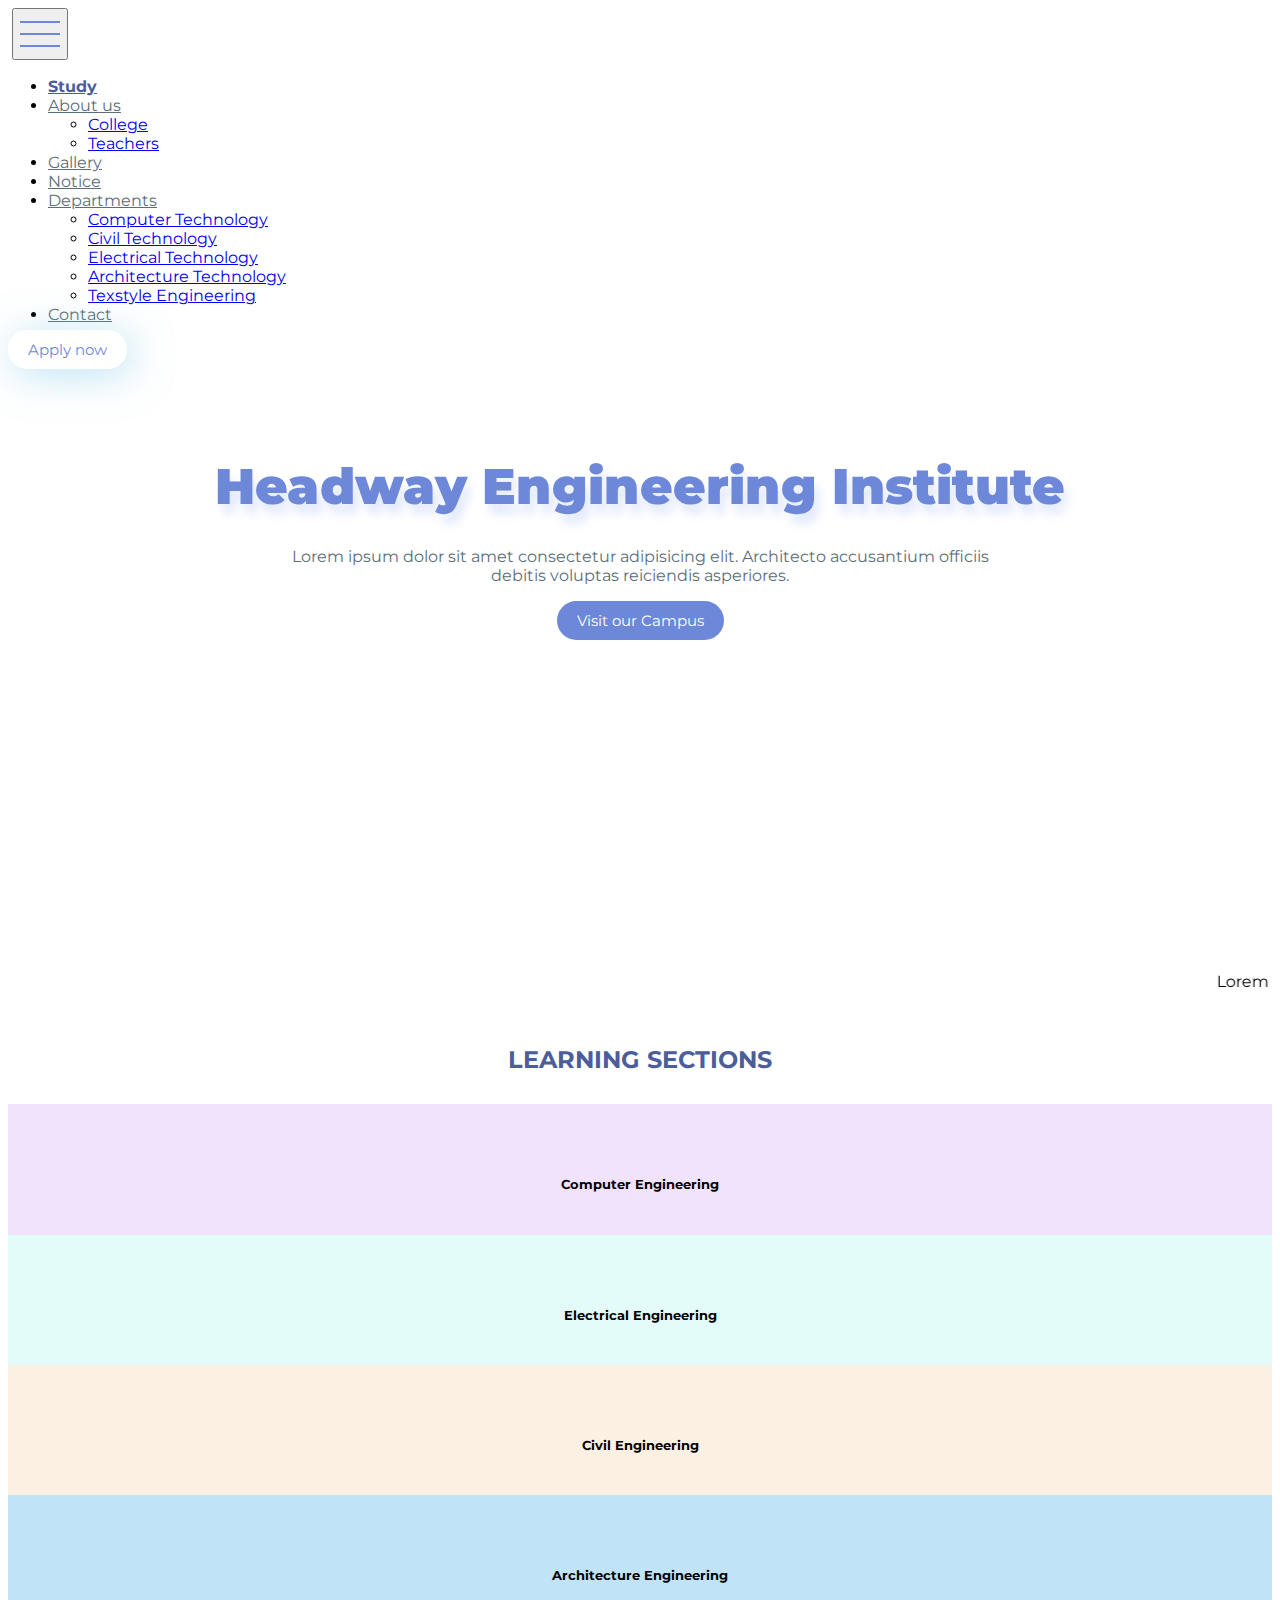
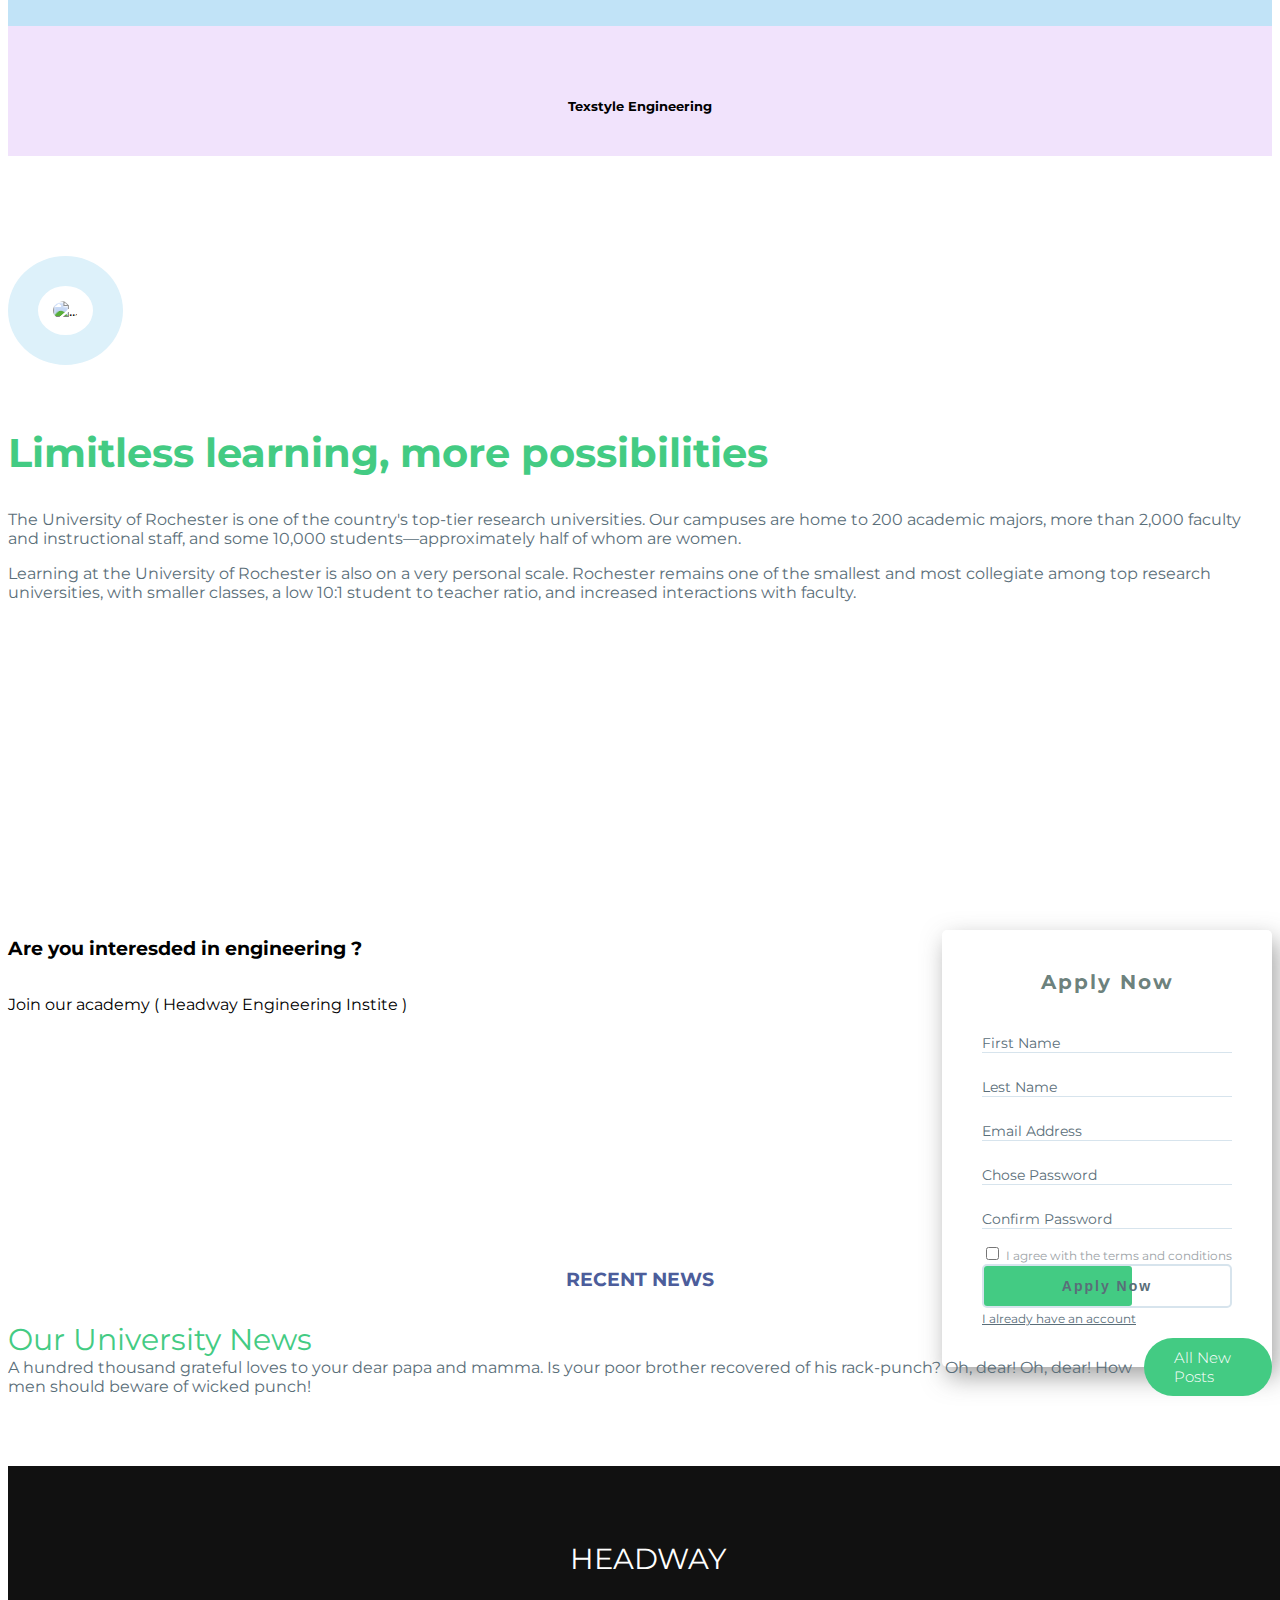
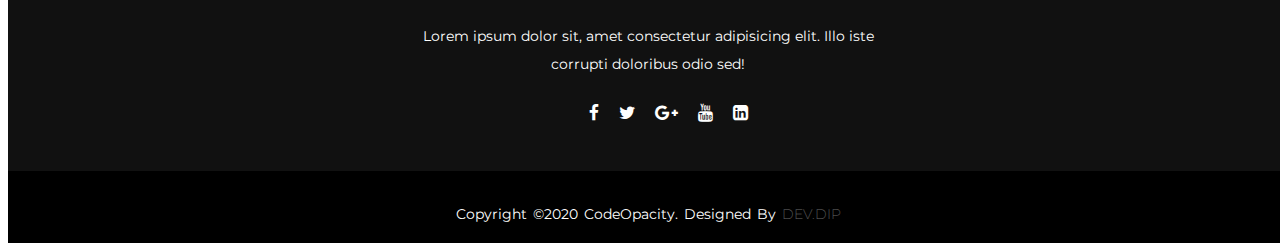
==== commit fc2bb42b: "new footer added" ====
--- a/index.html
+++ b/index.html
@@ -5,7 +5,7 @@
     <meta charset="UTF-8">
     <meta http-equiv="X-UA-Compatible" content="IE=edge">
     <meta name="viewport" content="width=device-width, initial-scale=1.0">
-    <title>Psd to Html 2</title>
+    <title>Headway Engineering Institute</title>
     <!-- BOOTSTRAP CSS__________ -->
     <link href="https://cdn.jsdelivr.net/npm/bootstrap@5.0.2/dist/css/bootstrap.min.css" rel="stylesheet"
         integrity="sha384-EVSTQN3/azprG1Anm3QDgpJLIm9Nao0Yz1ztcQTwFspd3yD65VohhpuuCOmLASjC" crossorigin="anonymous">
@@ -14,18 +14,19 @@
     <link rel="stylesheet" href="https://cdnjs.cloudflare.com/ajax/libs/font-awesome/5.15.4/css/all.min.css"
         integrity="sha512-1ycn6IcaQQ40/MKBW2W4Rhis/DbILU74C1vSrLJxCq57o941Ym01SwNsOMqvEBFlcgUa6xLiPY/NS5R+E6ztJQ=="
         crossorigin="anonymous" referrerpolicy="no-referrer" />
+    <link rel="stylesheet" href="https://stackpath.bootstrapcdn.com/font-awesome/4.7.0/css/font-awesome.min.css">
 
     <!-- Gallery page all links -->
     <link href="https://fonts.googleapis.com/css?family=Droid+Sans:400,700" rel="stylesheet">
     <link rel="stylesheet" href="https://cdnjs.cloudflare.com/ajax/libs/baguettebox.js/1.8.1/baguetteBox.min.css">
-    <link rel="stylesheet" href="gallery-grid.css">
+    <link rel="stylesheet" href="css/gallery-grid.css">
 
     <!-- CUSTOM CSS________ -->
     <link rel="stylesheet" href="css/style.css">
     <link rel="stylesheet" href="css/responsive.css">
 </head>
 
-<body>
+<body id="index_body">
     <!--SECTION ONE START
     ------------------------------------------------->
     <section id="section-1">
@@ -45,13 +46,20 @@
                 <div class="collapse navbar-collapse" id="navbarSupportedContent">
                     <ul class="navbar-nav mx-auto mb-2 mb-lg-0">
                         <li class="nav-item">
-                            <a class="nav-link active" aria-current="page" href="#">Study</a>
-                        </li>
-                        <li class="nav-item">
-                            <a class="nav-link" href="about.html">About us</a>
-                        </li>
-                        <li class="nav-item">
-                            <a class="nav-link" href="gallery/gallery.html">Gallery</a>
+                            <a class="nav-link active" aria-current="page" href="index.html">Study</a>
+                        </li>
+                        <li class="nav-item dropdown">
+                            <a class="nav-link dropdown-toggle" href="#" id="navbarDropdown" role="button"
+                                data-bs-toggle="dropdown" aria-expanded="false">
+                                About us
+                            </a>
+                            <ul class="dropdown-menu" aria-labelledby="navbarDropdown">
+                                <li><a class="dropdown-item" href="college.html">College</a></li>
+                                <li><a class="dropdown-item" href="thachers.html">Teachers</a></li>
+                            </ul>
+                        </li>
+                        <li class="nav-item">
+                            <a class="nav-link" href="gallery.html">Gallery</a>
                         </li>
                         <li class="nav-item">
                             <a class="nav-link" href="notice.html">Notice</a>
@@ -72,7 +80,7 @@
                             </ul>
                         </li>
                         <li class="nav-item">
-                            <a class="nav-link" href="#">Contact</a>
+                            <a class="nav-link" href="contact.html">Contact</a>
                         </li>
                     </ul>
                     <div class="buttons-area">
@@ -90,12 +98,19 @@
                     voluptas
                     reiciendis asperiores.</p>
                 <div class="button_area">
-                    <a href="" class="button">Visit our Campus </a>
-                </div>
-            </div>
-        </div>
-    </section>
-
+                    <a href="gallery/gallery.html" class="button">Visit our Campus </a>
+                </div>
+            </div>
+        </div>
+    </section>
+    <div class="alart-section">
+        <div class="alert alert-warning container" role="alert">
+            <marquee behavior="scroll" scrollamount="6" direction="left">Lorem ipsum dolor sit amet consectetur
+                adipisicing elit.
+                Quos similique mollitia quaerat earum, fuga rem exercitationem expedita laboriosam non doloremque
+                veritatis. Repudiandae optio quos eius reiciendis quasi sapiente recusandae at!</marquee>
+        </div>
+    </div>
     <!--SECTION TWO START
     ------------------------------------------------->
     <section id="section-2">
@@ -243,122 +258,28 @@
                         his rack-punch? Oh, dear! Oh, dear! How men should beware of wicked punch!</a>
                 </div>
                 <div class="button_area col-md-4">
-                    <a href="">All News Posts</a>
-                </div>
-            </div>
-        </div>
-    </section>
-
-    <!--SECTION SIX START
-    ------------------------------------------------->
-    <section id="section-6">
-        <div class="container">
-            <div class="row">
-                <div class="col-lg-4 footer-p">
-                    <div class="logo_area">
-                        <div class="logo">
-                            <img src="img/logo.png" alt="colleage logo">
-                        </div>
-                        <div class="clg_name">
-                            <p>HEADWAY</p>
-                            <P>Engineering Institute</P>
-                        </div>
-                    </div>
-                    <p class="clg-desc">Edumodo focuses on creating magnificent education websites with ease. Take the
-                        lead in the
-                        race with.</p>
-                    <div class="icons_area">
-                        <i class="fab fa-twitter-square"></i>
-                        <i class="fab fa-facebook-square"></i>
-                        <i class="fab fa-youtube"></i>
-                        <i class="fab fa-skype"></i>
-                        <i class="fab fa-linkedin"></i>
-                    </div>
-                </div>
-
-                <!-- ALL RECENT EVENTS -->
-                <div class="col-lg-5 footer-p">
-                    <h5 class="events_area_header">Our Previous Events</h5>
-                    <div class="events-area">
-                        <a class="events" href="">Lorem ipsum dolor sit amet.</a>
-                        <span class="time"> -5 Hours Ago</span>
-                    </div>
-                    <div class="events-area">
-                        <a class="events" href="">Lorem ipsum dolor sit amet consectetur.</a>
-                        <span class="time"> -5 Hours Ago</span>
-                    </div>
-                    <div class="events-area">
-                        <a class="events" href="">Lorem ipsum dolor sit. </a>
-                        <span class="time"> -5 Hours Ago</span>
-                    </div>
-                    <div class="events-area">
-                        <a class="events" href="">Lorem ipsum dolor sit amet..</a>
-                        <span class="time"> -5 Hours Ago</span>
-                    </div>
-                    <div class="events-area">
-                        <a class="events" href="">Lorem ipsum dolor sit amet consectetur.</a>
-                        <span class="time"> -5 Hours Ago</span>
-                    </div>
-                    <div class="events-area">
-                        <a class="events" href="">Lorem ipsum dolor sit. </a>
-                        <span class="time"> -5 Hours Ago</span>
-                    </div>
-                    <div class="events-area">
-                        <a class="events" href="">Lorem ipsum dolor sit amet..</a>
-                        <span class="time"> -5 Hours Ago</span>
-                    </div>
-                    <div class="events-area">
-                        <a class="events" href="">Lorem ipsum dolor sit amet..</a>
-                        <span class="time"> -5 Hours Ago</span>
-                    </div>
-                    <div class="events-area">
-                        <a class="events" href="">Lorem ipsum dolor sit amet..</a>
-                        <span class="time"> -5 Hours Ago</span>
-                    </div>
-                    <div class="events-area">
-                        <a class="events" href="">Lorem ipsum dolor sit amet consectetur, adipisicing elit. Quos
-                            obcaecati aut enim nostrum ipsa.</a>
-                        <span class="time"> -5 Hours Ago</span>
-                    </div>
-                </div>
-
-                <!-- SUPPORT FORM  -->
-                <div class="col-lg-3 footer-p">
-                    <h5 class="support_header">Support Form</h5>
-                    <p class="sup_desc">Write your email into below field and join our quick support forum.</p>
-
-                    <form action="">
-                        <label class="sr-only" for="inlineFormInputGroupUsername2">Username</label>
-                        <div class="input-group mb-2 mr-sm-2">
-                            <div class="input-group-prepend">
-                                <div class="input-group-text">@</div>
-                            </div>
-                            <input type="text" class="form-control" id="inlineFormInputGroupUsername2"
-                                placeholder="Enter Email">
-                            <div class="form-group textarea">
-                                <textarea class="form-control" id="exampleFormControlTextarea1"
-                                    placeholder="Enter Your Message" rows="3"></textarea>
-                            </div>
-                            <button type="submit" class="btn submit-btn">Submit</button>
-                        </div>
-                    </form>
-                </div>
-            </div>
-        </div>
-    </section>
-    <!-- FOOTER OF THIS WEBSITE  -->
-    <footer id="footer">
-        <div class="container">
-            <p class="copyright-txt">Copyright © 2021 , All right reserved.</p>
+                    <a href="">All New Posts</a>
+                </div>
+            </div>
+        </div>
+    </section>
+
+    <footer>
+        <div class="footer-content">
+            <h3>HEADWAY</h3>
+            <p>Lorem ipsum dolor sit, amet consectetur adipisicing elit. Illo iste corrupti doloribus odio sed!</p>
+            <ul class="socials">
+                <li><a href="#"><i class="fa fa-facebook"></i></a></li>
+                <li><a href="#"><i class="fa fa-twitter"></i></a></li>
+                <li><a href="#"><i class="fa fa-google-plus"></i></a></li>
+                <li><a href="#"><i class="fa fa-youtube"></i></a></li>
+                <li><a href="#"><i class="fa fa-linkedin-square"></i></a></li>
+            </ul>
+        </div>
+        <div class="footer-bottom">
+            <p class="copyright-text">copyright &copy;2020 codeOpacity. designed by <span>DEV.DIP</span></p>
         </div>
     </footer>
-
-
-
-
-
-
-
 
 
 
--- a/css/gallery-grid.css
+++ b/css/gallery-grid.css
@@ -0,0 +1,77 @@
+body {
+    /* background-image: linear-gradient(to top, #ecedee 0%, #eceeef 75%, #e7e8e9 100%); */
+    /* min-height: 100vh; */
+    font: normal 16px sans-serif;
+}
+
+.gel-header {
+    font-size: 35px;
+    font-weight: 900;
+    color: var(--primary-highlight-color);
+}
+
+.gel-text {
+    font-size: 16px;
+    color: var(--primary-text-color);
+}
+
+.load-btn {
+    width: 200px;
+    padding: 10px 20px;
+    font-size: 15px;
+    border-radius: 50px;
+    background: #0f0c29;
+    /* fallback for old browsers */
+    background: -webkit-linear-gradient(to right, #24243e, #302b63, #0f0c29);
+    /* Chrome 10-25, Safari 5.1-6 */
+    background: linear-gradient(to right, #24243e, #302b63, #0f0c29);
+    /* W3C, IE 10+/ Edge, Firefox 16+, Chrome 26+, Opera 12+, Safari 7+ */
+
+}
+
+/* .container.gallery-container {
+    background-color: #fff;
+    color: #35373a;
+    min-height: 100vh;
+    border-radius: 20px;
+    box-shadow: 0 8px 15px rgba(0, 0, 0, 0.06);
+} */
+
+.tz-gallery .lightbox img {
+    width: 100%;
+    height: 90%;
+    object-fit: cover;
+    margin-bottom: 20px;
+    transition: 0.2s ease-in-out;
+    box-shadow: 0 2px 3px rgba(0, 0, 0, 0.2);
+}
+
+
+.tz-gallery .lightbox img:hover {
+    transform: scale(1.05);
+    box-shadow: 0 8px 15px rgba(0, 0, 0, 0.3);
+}
+
+.tz-gallery img {
+    border-radius: 4px;
+}
+
+.baguetteBox-button {
+    background-color: transparent !important;
+}
+
+
+@media(max-width: 768px) {
+    body {
+        padding: 0;
+    }
+
+    .container.gallery-container {
+        border-radius: 0;
+    }
+
+    .gallery-container h1 {
+        margin-top: 0;
+        padding-top: 20px;
+    }
+}--- a/css/style.css
+++ b/css/style.css
@@ -2,19 +2,18 @@
 @import url('https://fonts.googleapis.com/css2?family=Montserrat:wght@300;500;600;700;900&display=swap');
 /* font-family: 'Montserrat',sans-serif; */
 
-
 body {
     font-family: 'Montserrat',
         sans-serif;
 }
 
-/* body::before {
-    content: url(../img/background/ring.png);
-    transform: scale(.7);
-    position: absolute;
-    top: -20%;
-    right: -30%;
-} */
+#index_body {
+
+    background: url(../img/background/full-bg.png);
+    background-size: cover;
+    background-position: top;
+    background-repeat: no-repeat;
+}
 
 .button {
     padding: 10px 20px;
@@ -45,17 +44,12 @@
           SECTION ONE CSS
 -------------------------------- */
 #section-1 {
-    background: url(../img/background/section-1-bg.png);
-    background-size: cover;
-    background-position: center;
-    background-repeat: no-repeat;
-    height: 600px;
     position: relative;
 }
 
 /* CUSTOMIZING BOOTSTRAP NAVBAR_______*/
 .navbar {
-    background-color: white;
+    /* background-color: white; */
 }
 
 .navbar-brand img {
@@ -90,8 +84,8 @@
 }
 
 .hero-area {
-    padding-top: 6%;
-    height: 100%;
+    padding-top: 5%;
+    height: 500px;
     width: 100%;
     display: flex;
     /* align-items: center; */
@@ -154,16 +148,14 @@
     box-shadow: 5px 5px 40px #73c6e980;
 }
 
-
+.alart-section {
+    margin-top: 50px;
+}
 
 /* ----------------------------------
           SECTION TOW CSS
 -------------------------------- */
 #section-2 {
-    background: url(../img/background/section02-bg.png);
-    background-repeat: no-repeat;
-    background-position: center;
-    background-size: cover;
     margin-top: 50px;
 }
 
@@ -216,10 +208,10 @@
 -------------------------------- */
 #section-3 {
     padding-top: 100px;
-    background: url(../img/background/sectioin03-bg.png);
+    /* background: url(../img/background/sectioin03-bg.png);
     background-position: center;
     background-repeat: no-repeat;
-    background-size: cover;
+    background-size: cover; */
     display: flex;
 }
 
@@ -267,14 +259,263 @@
 
 #section-4 .apply-content-area {
     display: flex;
+    flex-direction: column;
+    height: 100%;
+    padding-top: 100px;
+}
+
+#section-4 .apply-form-area {
+    display: flex;
+    justify-content: flex-end;
+}
+
+/* CSS FORM__________________ */
+
+.login-box {
+    margin-top: -100px;
+    max-width: 400px;
+    padding: 40px;
+    background: white;
+    box-sizing: border-box;
+    box-shadow: 5px 10px 25px rgba(75, 75, 75, 0.5);
+    border-radius: 5px;
+}
+
+.login-box h2 {
+    margin: 0 0 30px;
+    padding: 0;
+    color: rgba(10, 46, 38, 0.616);
+    text-align: center;
+    font-size: 20px;
+    font-weight: bold;
+    letter-spacing: 2px;
+}
+
+.login-box .user-box {
+    position: relative;
+}
+
+.login-box .user-box input {
+    width: 100%;
+    padding: 5px 0;
+    font-size: 16px;
+    color: #5a6e79;
+    margin-bottom: 15px;
+    border: none;
+    border-bottom: 1px solid #d7e4ed;
+    outline: none;
+    background: transparent;
+}
+
+.login-box .user-box label {
+    position: absolute;
+    top: 0;
+    left: 0;
+    padding: 10px 0;
+    font-size: 14px;
+    color: #5a6e79;
+    pointer-events: none;
+    transition: .5s;
+}
+
+.login-box .user-box input:focus~label,
+.login-box .user-box input:valid~label {
+    top: -20px;
+    left: 0;
+    color: #39e687c7;
+    font-size: 12px;
+}
+
+.form-check-label {
+    font-size: 12px;
+    color: #9da3a7;
+    font-weight: 400;
+    margin-bottom: 10px;
+}
+
+.form-check-input:checked {
+    background-color: #39e687c7;
+}
+
+
+/* Vandors Butons */
+
+#section-4 .submit-btn {
+    display: block;
+    line-height: 40px;
+    font-size: 14px;
+    font-family: sans-serif;
+    text-decoration: none;
+    color: #5a6e79;
+    font-weight: bold;
+    border: 2px solid #d7e4ed;
+    letter-spacing: 2px;
+    text-align: center;
+    position: relative;
+    transition: all .35s;
+    border-radius: 5px;
+}
+
+#section-4 .submit-btn span {
+    position: relative;
+    z-index: 2;
+    padding: 10px 20px;
+}
+
+#section-4 .submit-btn:after {
+    position: absolute;
+    content: "";
+    top: 0;
+    left: 0;
+    width: 60%;
+    height: 100%;
+    background: #43cb83;
+    transition: all .35s;
+    border-radius: 3px;
+    color: white;
+}
+
+#section-4 .submit-btn:hover {
+    color: #fff;
+    font-weight: bold;
+}
+
+#section-4 .submit-btn:hover:after {
+    width: 100%;
+}
+
+.login_ancher {
+    font-size: 12px;
+    color: #5a6e79;
+}
+
+/* ----------------------------------
+          SECTION ONE CSS
+-------------------------------- */
+#section-5 {
+    margin-bottom: 70px;
+}
+
+#section-5 .post-section {
+    display: flex;
+    /* justify-content: space-between; */
+}
+
+.post-section .content_area a:nth-child(1) {
+    font-size: 30px;
+    color: var(--highlight-green);
+    display: block;
+    text-decoration: none;
+
+}
+
+.post-section .content_area a:nth-child(2) {
+    color: var(--primary-text-color);
+    display: block;
+    text-decoration: none;
+}
+
+.post-section .button_area {
+    display: flex;
+    align-items: flex-end;
+    justify-content: flex-end;
+
+}
+
+.post-section .button_area a {
+    text-decoration: none;
+    color: white;
+    background: var(--highlight-green);
+    padding: 10px 30px;
+    border-radius: 50px;
+    font-weight: 300;
+    font-size: 15px;
+}
+
+
+/* FOOTER STYLEING */
+
+footer {
+    /* position: absolute; */
+    /* bottom: 0;
+    left: 0;
+    right: 0; */
+    background: #111;
+    height: auto;
+    width: 100vw;
+    /* font-family: "Open Sans"; */
+    padding-top: 40px;
+    color: #fff;
+}
+
+.footer-content {
+    display: flex;
+    align-items: center;
     justify-content: center;
     flex-direction: column;
-    height: 100%;
-}
-
-#section-4 .apply-form-area {
-    display: flex;
-    justify-content: flex-end;
-}
-
-/* CSS FORM__________________ */+    text-align: center;
+}
+
+.footer-content h3 {
+    font-size: 1.8rem;
+    font-weight: 400;
+    text-transform: capitalize;
+    line-height: 3rem;
+}
+
+.footer-content p {
+    max-width: 500px;
+    margin: 10px auto;
+    line-height: 28px;
+    font-size: 14px;
+}
+
+.socials {
+    list-style: none;
+    display: flex;
+    align-items: center;
+    justify-content: center;
+    margin: 1rem 0 3rem 0;
+}
+
+.socials li {
+    margin: 0 10px;
+}
+
+.socials a {
+    text-decoration: none;
+    color: #fff;
+}
+
+.socials a i {
+    font-size: 1.1rem;
+    transition: color .4s ease;
+
+}
+
+.socials a:hover i {
+    color: aqua;
+}
+
+.footer-bottom {
+    background: #000;
+    width: 100vw;
+    padding: 20px 0;
+    text-align: center;
+}
+
+.footer-bottom p {
+    font-size: 14px;
+    word-spacing: 2px;
+    text-transform: capitalize;
+}
+
+.footer-bottom span {
+    text-transform: uppercase;
+    opacity: .4;
+    font-weight: 200;
+}
+
+.footer-bottom .copyright-text {
+    margin-bottom: 0;
+}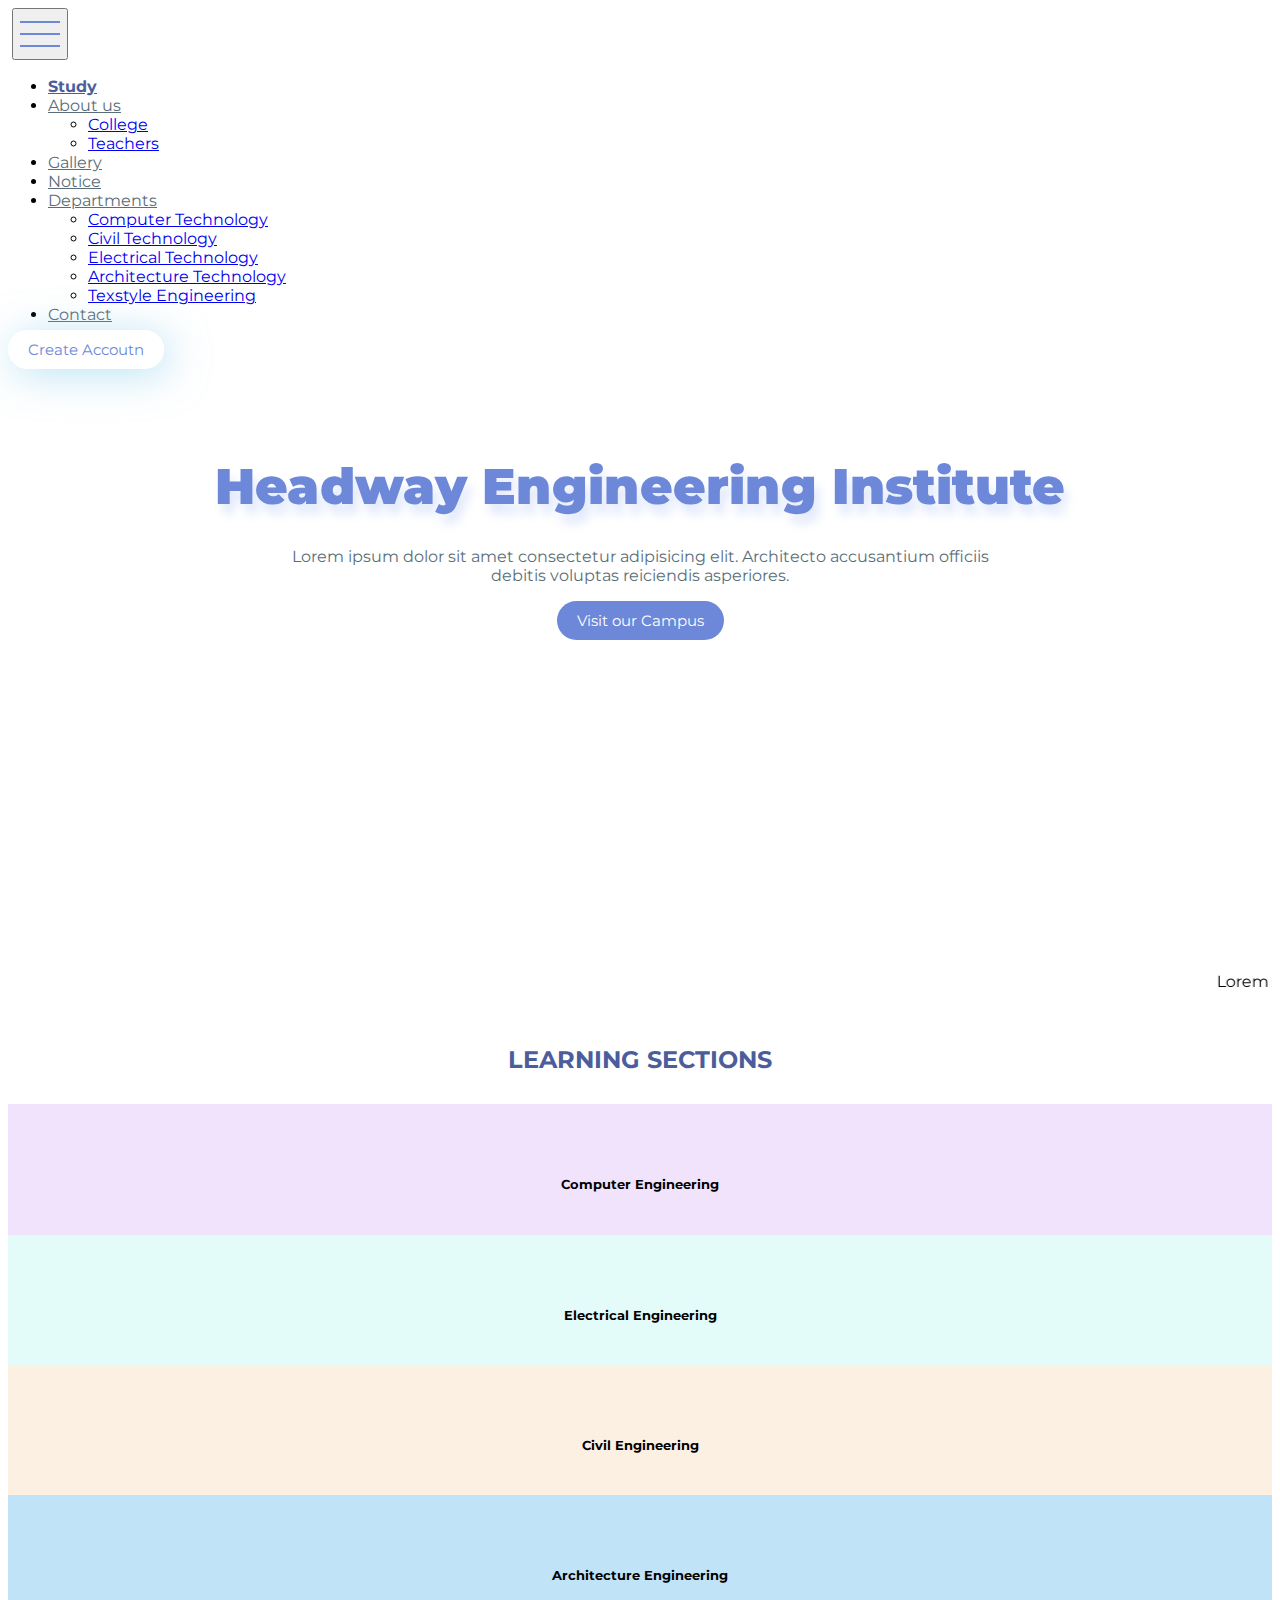
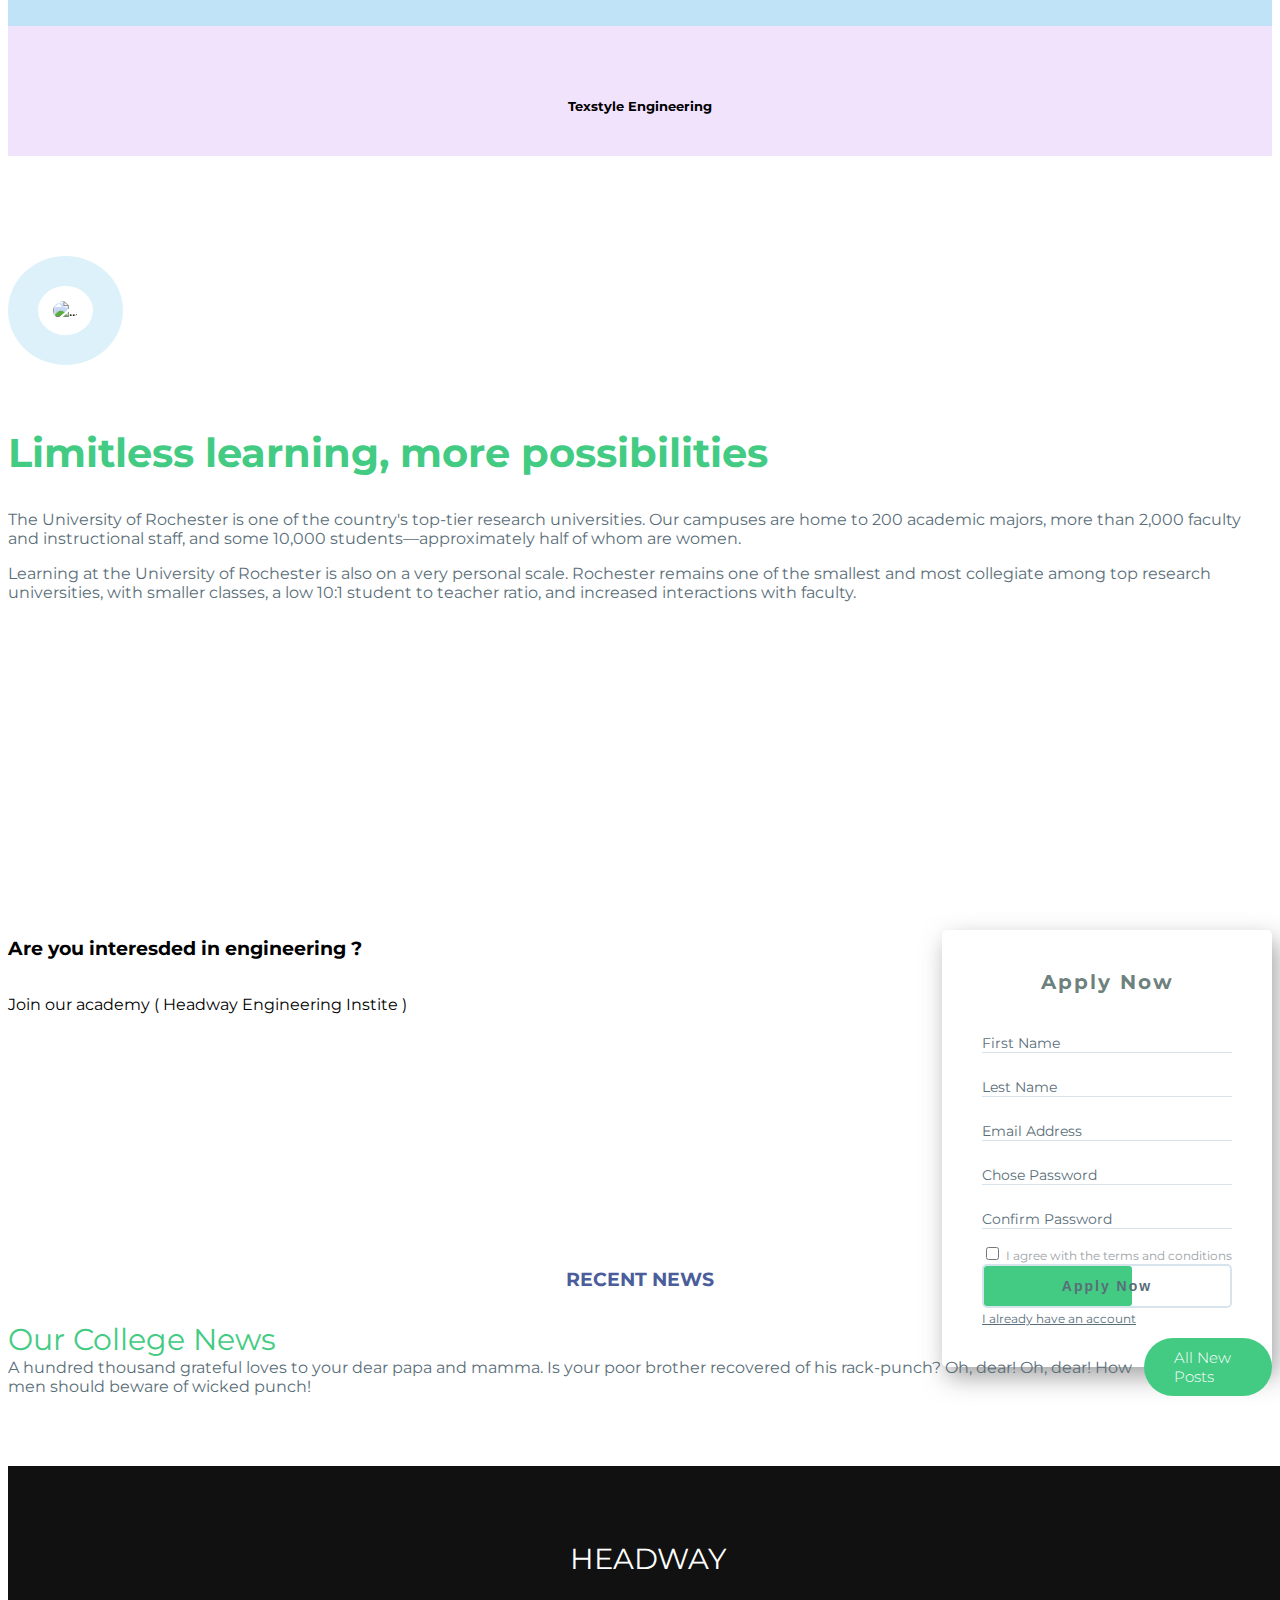
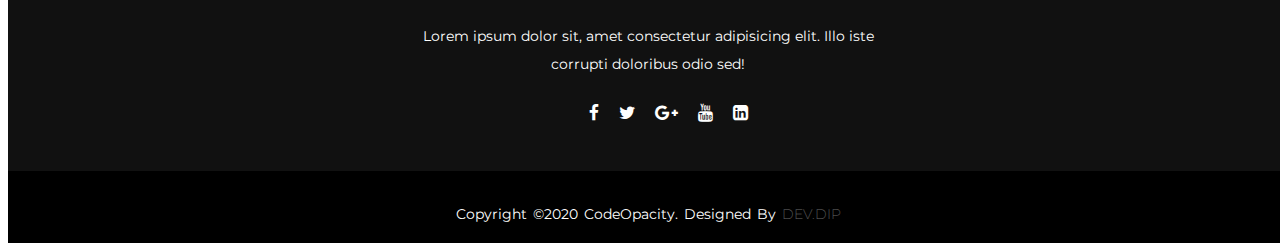
==== commit 8828ebd3: "add signin and signup page" ====
--- a/index.html
+++ b/index.html
@@ -84,7 +84,7 @@
                         </li>
                     </ul>
                     <div class="buttons-area">
-                        <a href="" class="apply-btn button">Apply now</a>
+                        <a href="signup.html" class="apply-btn button">Create Accoutn</a>
                     </div>
                 </div>
             </div>
@@ -98,7 +98,7 @@
                     voluptas
                     reiciendis asperiores.</p>
                 <div class="button_area">
-                    <a href="gallery/gallery.html" class="button">Visit our Campus </a>
+                    <a href="gallery.html" class="button">Visit our Campus </a>
                 </div>
             </div>
         </div>
@@ -252,7 +252,7 @@
             <h3 class="section_heading">RECENT NEWS</h3>
             <div class="post-section row">
                 <div class="content_area col-md-8">
-                    <a href="">Our University News</a>
+                    <a href="">Our College News</a>
                     <a href="">A hundred thousand grateful loves to your dear papa and mamma. Is your poor brother
                         recovered of
                         his rack-punch? Oh, dear! Oh, dear! How men should beware of wicked punch!</a>
